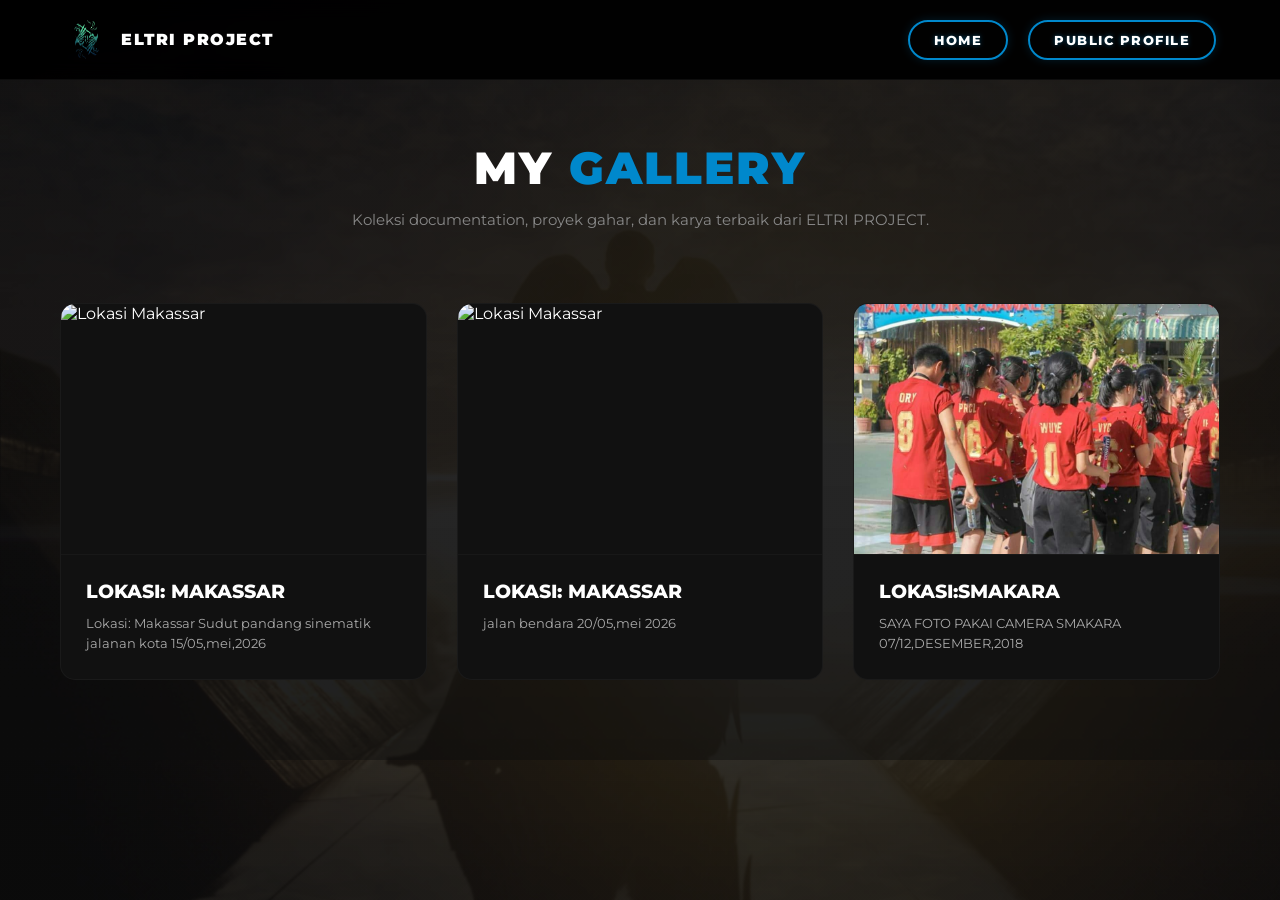
==== gallery.html @ 6af0c1b5 "Update gallery.html" ====
<!DOCTYPE html>
<html lang="id">
<head>
    <meta charset="UTF-8">
    <meta name="viewport" content="width=device-width, initial-scale=1.0">
    <title>Gallery - ELTRI PROJECT</title>
    <link rel="icon" type="image/png" href="assests/images/logo.png">
    <link href="https://fonts.googleapis.com/css2?family=Montserrat:wght@400;600;800;900&display=swap" rel="stylesheet">
    <link rel="stylesheet" href="https://cdnjs.cloudflare.com/ajax/libs/font-awesome/6.0.0/css/all.min.css">
    <link rel="stylesheet" href="assests/style.css">
    <link rel="stylesheet" href="assests/gallery.css">
</head>
<body>

    <div id="root"></div>

    <script src="assests/js/gallery.js"></script>

    <script>
        // 1. ANTI KLIK KANAN: Mengunci menu klik kanan browser
        document.addEventListener('contextmenu', function(e) {
            e.preventDefault();
            alert('Sistem keamanan Anti-Error! Dilarang mencuri kodingan ELTRI PROJECT!');
        });

        // 2. ANTI BLOCK TEKS: Orang gak bisa seret/blokir teks sembarangan
        document.addEventListener('selectstart', function(e) {
            e.preventDefault();
        });

        // 3. ANTI INSPECT ELEMENT: Mengunci F12, Ctrl+Shift+I, Ctrl+Shift+C, dan Ctrl+U
        document.addEventListener('keydown', function(e) {
            if (e.key === "F12" || 
                (e.ctrlKey && e.shiftKey && e.key === "I") || 
                (e.ctrlKey && e.shiftKey && e.key === "C") || 
                (e.ctrlKey && e.key === "U")) {
                e.preventDefault();
                alert('Fitur Inspect Element Dikunci, Bang! 🦾🛡️');
            }
        });
    </script>

</body>
</html>
---- assests/style.css ----
* {
    margin: 0;
    padding: 0;
    box-sizing: border-box;
    -webkit-tap-highlight-color: transparent; /* FIX KOTAK BIRU ANDROID */
}

:root {
  color-scheme: light; /* Mengunci agar browser tidak otomatis jadi dark mode */
}

body {
    background-color: #ffffff !important; /* Paksa background jadi putih bersih */
    color: #000000 !important; /* Paksa teks tetap hitam */
}
/* --- KONFIGURASI NAVBAR FINAL --- */
/* --- NAVBAR LAPTOP --- */
.container-navbar {
    background: rgba(0, 0, 0, 0.9);
    padding: 10px 5%;
    display: flex;
    justify-content: space-between;
    align-items: center;
    position: fixed;
    width: 100%; top: 0; left: 0;
    z-index: 10000;
    height: 75px;
}

.menu-home {
    display: none;
}

.menu-PUBLIC-PROFILE-ELTRI {
    display: none;
}


.menu-toggle {
    display: none; 
    flex-direction: column;
    gap: 5px;
    cursor: pointer;
    z-index: 10001; 
    transition: 0.3s;
}

.menu-toggle span {
    display: block;
    width: 30px;
    height: 3px;
    background: white;
    border-radius: 5px;
    transition: 0.4s cubic-bezier(0.68, -0.6, 0.32, 1.6); /* Efek muter pro */
}


.menu-toggle.is-active span:nth-child(1) {
    transform: translateY(8px) rotate(45deg);
}

.menu-toggle.is-active span:nth-child(2) {
    opacity: 0; 
}

.menu-toggle.is-active span:nth-child(3) {
    transform: translateY(-8px) rotate(-45deg);
}


@media screen and (max-width: 768px) {
    .menu-toggle { display: flex; }
}

.logo-link { display: flex; align-items: center; gap: 15px; text-decoration: none; color: white; }
.logo { width: 45px !important; height: 45px !important; }
.brand-text { font-weight: bold; text-transform: uppercase; }


@media screen and (min-width: 769px) {
    .nav-home { display: none !important; } 
    
    .ul-navbar {
        display: flex;
        list-style: none;
        gap: 30px;
    }

    .menu-item-btn {
        text-decoration: none;
        color: white !important;
        font-weight: 700;
        background: none !important;
        border: none !important;
    }
    
    .menu-item-btn i { display: none; } /* Sembunyi ikon di laptop */
    .menu-toggle { display: none; }
}

/* --- TAMPILAN HP (Android Sidebar) --- */
@media screen and (max-width: 768px) {
    .container-navbar {
        padding: 10px 20px;
        height: 70px;
    }

    .menu-toggle {
        display: flex;
        flex-direction: column;
        gap: 5px;
        z-index: 10001;
    }

    /*KATOLIK //////////*/
    .menu-toggle.is-active span:nth-child(1) { transform: translateY(8px) rotate(45deg); }
    .menu-toggle.is-active span:nth-child(2) { opacity: 0; }
    .menu-toggle.is-active span:nth-child(3) { transform: translateY(-8px) rotate(-45deg); }

    /*KATOLIK //////////*/

    .ul-navbar {
        position: fixed;
        top: 0; right: -100%;
        width: 300px; height: 100vh;
        background: #0f0f0f;
        display: flex;
        flex-direction: column;
        justify-content: flex-start; 
        padding-top: 100px; 
        align-items: center;
        gap: 15px;
        transition: 0.5s ease;
        border-top-left-radius: 40px;
        border-bottom-left-radius: 40px;
        list-style: none;
    }

    .ul-navbar.active { right: 0; }

    .menu-item-btn {
        display: flex;
        align-items: center;
        gap: 15px;
        background: rgba(255, 255, 255, 0.05);
        padding: 15px 25px;
        width: 260px;
        border-radius: 50px;
        color: white !important;
        text-decoration: none;
        font-size: 14px;
    }

    .active-btn { background: #0061f2 !important; }
}

/* --- HERO SECTION --- */
.hero {
    height: 100vh;
    background: linear-gradient(rgba(0,0,0,0.4), rgba(0,0,0,0.4)), url("MALAIKAT.jpg");
    background-size: cover; background-position: center;
    display: flex; justify-content: center; align-items: center;
    color: white; text-align: center;
}
.hero h1 { font-size: 50px; text-shadow: 0 4px 20px rgba(0,0,0,0.8); }

/* --- KTP CARD --- */
.ktp-card {
    width: 500px; margin: 50px auto; border-radius: 15px;
    position: relative; overflow: hidden; background: url('ktpp.png') center/cover;
    color: white; box-shadow: 0 10px 30px rgba(0,0,0,0.5);
}
.ktp-card::before { content: ""; position: absolute; inset: 0; background: rgba(0,0,0,0.5); z-index: 1; }
.content { position: relative; z-index: 2; padding: 20px; }

/* Biar menu PUBLIC PROFILE tetap rapi di kanan laptop */
@media screen and (min-width: 769px) {
    .ul-navbar {
        display: flex;
        gap: 20px;
    }
    
    /* Hilangkan background tombol & ikon di laptop biar cuma teks elegan */
    .menu-item-btn {
        background: none !important;
        border: none !important;
        padding: 0 !important;
    }
    .menu-item-btn i { display: none; }
}

/* --- SETTING HP (SIDEBAR) --- */
@media screen and (max-width: 768px) {
    /* Munculkan kembali menu HOME khusus di HP */
    .menu-home {
        display: block; 
    }
    
    /* Style tombol biru seperti screenshot Abang */
    .menu-item-btn {
        display: flex;
        align-items: center;
        gap: 15px;
        background: rgba(255, 255, 255, 0.05);
        padding: 15px 25px;
        width: 250px;
        border-radius: 50px;
    }
}
/* --- ANIMASI TOMBOL MENU --- */
.menu-toggle span {
    transition: 0.4s;
    border-radius: 10px;
}

/*/////////////////////////////////////////////////////////////////*/

.profile-section {
    background-color: #ffffff; /* Warna gelap sesuai gambar */
    padding: 60px 10%;
    color: #1d1c1c;
}

.container-flex {
    display: flex;
    align-items: center;
    gap: 50px;
    flex-wrap: wrap; /* Biar gak rusak di layar kecil */
}

/* Mengatur area gambar agar tidak berantakan */
.image-wrapper {
    position: relative; /* Kunci posisi */
    display: inline-block;
}

.img-main {
    width: 100%;
    max-width: 400px;
    border-radius: 15px;
    display: block;
}

.floating-logo {
    position: absolute;
    bottom: -15px; /* Biar agak keluar dikit dari frame foto */
    right: -15px;  /* Biar estetik kayak watermark pro */
    width: 100px;  /* Ukuran pas buat di HP */
    z-index: 10;
    
    /* Tambahin glow dikit biar logo hijaunya nyala */
    filter: drop-shadow(0 0 10px rgba(0, 255, 200, 0.5));
}

.floating-logo img {
    width: 100%;
    background: transparent !important; /* Jaminan gak ada kotak putih */
}
/* Mengatur logo/gambar transparan agar tidak lari ke bawah */
.img-small-box {
    position: absolute;
    bottom: -30px;
    right: -20px;
    width: 150px;
    z-index: 5;
}

.img-logo {
    width: 100%;
}

/* Mengatur Teks */
.text-wrapper {
    flex: 1;
    min-width: 300px;
}

.label-eltri {
    color: #ffaa00;
    font-weight: bold;
    letter-spacing: 2px;
}

.name-title {
    font-size: 35px;
    margin: 10px 0;
    font-family: 'Montserrat', sans-serif;
}

/* Gaya untuk "Tuhan Yang Maha Esa" (Seni, anggun & khidmat) */
.visi-text {
    font-family: 'Playfair Display', Georgia, serif;
    font-size: 24px;
    font-style: italic; /* Membuat teks miring elegan */
    font-weight: 700;
    color: #d4af37; /* Sentuhan warna emas mewah agar bernilai sakral */
    text-shadow: 1px 1px 2px rgba(0, 0, 0, 0.1);
    margin-top: 5px;
}



/*/////////////////////////////////////////////////////////////////*/

/* ==========================================================================
   1. HERO ABOUT SECTION (BACKGROUND GRADASI MALAIKAT)
   ========================================================================== */
.hero-about {
    background: linear-gradient(rgba(12, 12, 12, 0.85), rgba(12, 12, 12, 0.92)), 
                url('images/MALAIKAT.jpg') no-repeat center center fixed;
    background-size: cover;
    min-height: 100vh;
    display: flex;
    justify-content: center;
    align-items: center;
    width: 100%;
    padding: 100px 0 40px 0; /* Jarak aman dari navbar */
}

/* ==========================================================================
   2. PUBLIC PROFILE CV SYSTEM (DEFAULT VIEW / DESKTOP / LAPTOP)
   ========================================================================== */
.public-profile {
    width: 100%;
    display: flex;
    justify-content: center;
    align-items: center;
}

.profile-container {
    background: #ffffff !important;
    display: flex;
    flex-direction: row; /* Laptop bersanding kiri-kanan */
    width: 60%;
    max-width: 1000px;
    margin: 50px auto !important;
    border-radius: 15px;
    overflow: hidden;
    box-shadow: 0 15px 35px rgba(0,0,0,0.3);
}

/* Kolom Kiri Laptop (Abu-abu) */
.side-bar {
    background: #d1d1d1 !important;
    width: 35%;
    padding: 40px 25px;
}

.photo-frame img {
    width: 100%;
    max-width: 100%;
    border-radius: 5px;
    box-shadow: 0 5px 15px rgba(0,0,0,0.1);
}

.side-content {
    font-family: 'Montserrat', sans-serif;
    color: #333333;
}

.side-content h3 {
    font-size: 20px;
    font-weight: 800;
    color: #0088cc;
    letter-spacing: 1.5px;
    border-bottom: 2px solid #0088cc;
    padding-bottom: 5px;
    margin-top: 25px;
    margin-bottom: 12px;
    text-transform: uppercase;
}

.side-content p {
    font-size: 16px;
    font-weight: 500;
    color: #2c3e50;
    line-height: 1.8;
    margin-bottom: 15px;
    letter-spacing: 0.3px;
}

/* Kolom Kanan Laptop (Putih) */
.main-content {
    width: 65%;
    padding: 50px;
    color: #333333;
    background: #ffffff !important;
}

.profile-name {
    font-size: 32px;
    font-weight: 700;
    letter-spacing: 2px;
    margin: 0;
    color: #ff8800;
    text-transform: uppercase;
}

.line-gold {
    border: none;
    height: 2px;
    background: #ff8800;
    margin: 15px 0 30px;
}

.info-section h2 {
    font-size: 16px;
    border-bottom: 1px solid #ccc;
    padding-bottom: 5px;
    margin-bottom: 15px;
    color: #ff8800;
    text-transform: uppercase;
}

/* Item baris pendidikan laptop (sejajar kiri-kanan) */
.item {
    display: flex;
    justify-content: space-between;
    align-items: center;
    font-size: 14px;
    margin-bottom: 20px;
}

.achievement-list {
    padding-left: 20px;
    font-size: 14px;
}

.achievement-list li {
    margin-bottom: 10px;
}

/* ==========================================================================
   3. SETTINGAN RESPONSIVE TOTAL UNTUK LAYAR HP (MAX-WIDTH: 768px)
   ========================================================================== */
@media screen and (max-width: 768px) {
    .hero-about {
        background-attachment: scroll !important; /* Biar enteng di browser HP */
        padding: 80px 10px 40px 10px !important;
    }

    .profile-container {
        flex-direction: column !important; /* Paksa tumpuk vertikal ke bawah di HP */
        width: 95% !important;
        max-width: 100vw;
        margin: 10px auto !important;
        border-radius: 15px;
    }

    .side-bar {
        width: 100% !important;
        padding: 30px 20px !important;
        text-align: center;
    }

    .photo-frame img {
        max-width: 200px !important; /* Supaya siluet tidak menutupi layar HP */
        margin: 0 auto;
    }

    .main-content {
        width: 100% !important;
        padding: 30px 20px !important;
        box-sizing: border-box;
    }

    .profile-name {
        font-size: 26px !important;
        text-align: center;
    }

    .info-section h2 {
        text-align: center;
    }

    .side-content p, .main-content p {
        font-size: 15px !important;
        line-height: 1.6;
        text-align: justify;
    }

    /* FIX MOBILITAS TEKS: Paksa info sekolah turun berurutan kebawah biar ga tabrakan */
    .item {
        display: block !important; 
        margin-bottom: 20px;
        padding-bottom: 8px;
        border-bottom: 1px dashed #eee;
    }

    .item strong {
        display: block;
        width: 100%;
        font-size: 16px !important;
        margin-bottom: 4px;
    }

    .item span {
        display: block;
        font-size: 14px !important;
        color: #666666;
        text-align: left;
    }
}

/* ==========================================================================
   4. MAIN FOOTER SYSTEM (TERKUNCI DI BAWAH, SINKRON TOTAL)
   ========================================================================== */
.main-footer {
    text-align: center;
    padding: 30px;
    background: #111111 !important; /* Ubah ke hitam gahar biar serasi dengan navbar */
    color: #ffffff !important;
    font-size: 13px;
    width: 100%;
    position: relative;
    clear: both; /* Menghapus sisa flex/float dari atas biar kodenya ga melompat */
    border-top: 1px solid rgba(255, 255, 255, 0.1);
}


/* ==========================================================================
   STYLE FOOTER SOSIAL MEDIA (FIXED ANDROID & ANTI-HIGHLIGHT)
   ========================================================================== */
.social-footer {
    background-color: #111 !important;
    padding: 10px 0 30px 0; /* Jarak atas tipis, jarak bawah aman */
    text-align: center;
    width: 100%;
    border-top: 1px solid rgba(255, 255, 255, 0.03);
}

.social-footer h3 {
    margin-top: 0;
    margin-bottom: 20px;
    font-family: 'Yellowtail', cursive; 
    color: #ff8c00;
    font-size: 28px;
    letter-spacing: 1px;
}

.social-icons {
    display: flex;
    justify-content: center;
    align-items: center;
    gap: 15px; /* Sesuai setingan layout Abang */
}

/* Base Box Tombol Sosial Media (Android Friendly) */
.social-icons a {
    display: inline-flex;
    align-items: center;
    justify-content: center;
    width: 48px;
    height: 48px;
    border-radius: 50%; /* Bentuk Bulat */
    text-decoration: none;
    transition: all 0.3s cubic-bezier(0.25, 0.8, 0.25, 1);
    border: 1px solid rgba(255, 255, 255, 0.08);
    
    /* Kunci utama: Menghilangkan kotak biru jelek saat di-tap di HP Android */
    -webkit-tap-highlight-color: transparent;
}

/* WARNA IKON GLOBAL (Dipaksa Putih & Ukuran Pas) */
.social-icons a i {
    color: #ffffff !important; 
    font-size: 24px !important; /* Ukuran pas dan kelihatan gahar */
    transition: all 0.3s ease;
}

/* --- TOMBOL INSTAGRAM (Warna Box & Efek Hover) --- */
.social-icons a.instagram { 
    background-color: #e4405f !important; /* Warna Background Box Asli Instagram */
}
.social-icons a.instagram:hover {
    background: linear-gradient(45deg, #f09433, #e6683c, #dc2743, #cc2366, #bc1888) !important; /* Gradasi premium pas di-hover */
    box-shadow: 0 0 20px rgba(228, 64, 95, 0.6);
    transform: translateY(-4px) scale(1.05);
}

/* --- TOMBOL X LOGO (Warna Box & Efek Hover) --- */
.social-icons a.x-logo {
    background-color: #000000 !important; /* Box dasar hitam pekat khas X */
    border: 1px solid rgba(255, 255, 255, 0.2);
}
.social-icons a.x-logo:hover {
    background-color: #ffffff !important; /* Box berubah putih solid */
    box-shadow: 0 0 20px rgba(255, 255, 255, 0.6);
    border-color: #ffffff !important;
    transform: translateY(-4px) scale(1.05);
}
/* Pas di-hover, ikon dalam X berubah hitam supaya kontras di atas box putih */
.social-icons a.x-logo:hover i {
    color: #000000 !important;
}

/* Styling Khusus untuk Ikon SVG X */
.social-icons a.x-logo .svg-x {
    width: 22px; /* Ukuran pas disamakan dengan Instagram */
    height: 22px;
    fill: #ffffff; /* Memaksa warna SVG jadi putih murni */
    transition: all 0.3s ease;
}

/* Pas di-hover, warna logo dalam SVG berubah jadi hitam pekat */
.social-icons a.x-logo:hover .svg-x {
    fill: #000000;
}

.icon {
    width: 40px;
    height: 40px;
    border-radius: 50%; /* Membuat ikon bulat sempurna */
    display: flex;
    align-items: center;
    justify-content: center;
    color: white;
    text-decoration: none;
    font-size: 20px;
    transition: 0.3s;
}

/* Warna Background Box-nya */
.instagram { 
    background-color: #e4405f; 
}

/* WARNA IKONNYA (Harus dipaksa putih) */
.instagram i {
    color: white !important; 
    font-size: 24px; /* Biar ukurannya pas dan kelihatan */
}

/* Tambahan biar pas diklik di Android gak muncul kotak biru */
.social-icons a {
    text-decoration: none;
    -webkit-tap-highlight-color: transparent;
}



/* --- CUSTOM TOMBOL NAVBAR GAHAR --- */
.btn-gahar {
    font-family: 'Montserrat', sans-serif !important;
    font-weight: 800 !important;
    font-size: 13px !important;
    letter-spacing: 1.5px; /* Jarak huruf biar kayak brand mahal */
    color: #ffffff !important;
    padding: 8px 20px !important;
    border: 2px solid #0088cc; /* Frame biru gahar */
    border-radius: 50px; /* Bentuk kapsul biar modern */
    background: transparent;
    transition: all 0.3s ease;
    text-shadow: 0 0 5px rgba(0, 136, 204, 0.5);
}

/* Pas kursor nempel (Hover) */
.btn-gahar:hover {
    background: #0088cc; /* Full biru */
    color: #2881f5 !important;
    box-shadow: 0 0 20px rgba(0, 136, 204, 0.8); /* Efek glow nendang */
    transform: translateY(-2px); /* Tombol kayak naik sedikit */
}

.info-section h2 {
    color: #ff8800;
}

.profile-name {
    color: #ff8800;
}

.line-gold {
    border-color: #ff8800;
}
---- assests/gallery.css ----
/* ==========================================================================
   1. RESET GLOBAL & BASE STYLE 
   ========================================================================== */
* {
    margin: 0;
    padding: 0;
    box-sizing: border-box;
}

body {
    /* FIX MASTER: Menggabungkan gradasi gelap transparan dengan background MALAIKAT.jpg */
    background: linear-gradient(rgba(12, 12, 12, 0.85), rgba(12, 12, 12, 0.92)), 
                url('images/MALAIKAT.jpg') no-repeat center center fixed !important;
    background-size: cover !important; 
    color: #ffffff !important; /* Memaksa semua teks default jadi putih murni */
    font-family: 'Montserrat', sans-serif;
    overflow-x: hidden;
    width: 100%;
}

/* ==========================================================================
   2. NAVBAR STRUCTURE (DESKTOP & MOBILE INTEGRATED)
   ========================================================================== */
.container-navbar {
    background: rgba(0, 0, 0, 0.95);
    backdrop-filter: blur(10px);
    display: flex;
    justify-content: space-between;
    align-items: center;
    padding: 0 5%;
    height: 80px;
    position: fixed;
    top: 0; left: 0; width: 100%;
    z-index: 100000;
    border-bottom: 1px solid rgba(255, 255, 255, 0.05);
}

.nav-left {
    display: flex;
    align-items: center;
    z-index: 100002;
}

.logo-link {
    display: flex;
    align-items: center;
    gap: 12px;
    text-decoration: none;
}

.logo {
    width: 45px !important;
    height: 45px !important;
}

.brand-text {
    color: white;
    font-weight: 900;
    text-transform: uppercase;
    letter-spacing: 1.5px;
}

.nav-right {
    display: flex;
    align-items: center;
}

/* ==========================================================================
   3. TOMBOL GAHAR KAPSUL BIRU (BERLAKU LAPTOP & HP)
   ========================================================================== */
.ul-navbar .btn-gahar, .menu-item-btn.btn-gahar {
    font-family: 'Montserrat', sans-serif !important;
    font-weight: 800 !important;
    font-size: 13px !important;
    letter-spacing: 1.5px !important;
    color: #ffffff !important;
    padding: 10px 24px !important;
    border: 2px solid #0088cc !important;
    border-radius: 50px !important;
    background: transparent !important;
    text-decoration: none !important;
    display: inline-flex !important;
    align-items: center !important;
    gap: 12px !important;
    transition: all 0.3s ease !important;
    text-shadow: 0 0 5px rgba(0, 136, 204, 0.5) !important;
    box-shadow: 0 0 10px rgba(0, 136, 204, 0.2) !important;
}

.ul-navbar .btn-gahar i, .menu-item-btn.btn-gahar i {
    color: #ffffff !important;
}

.ul-navbar .btn-gahar:hover, .menu-item-btn.btn-gahar:hover,
.ul-navbar .btn-gahar:active, .menu-item-btn.btn-gahar:active {
    background: #0088cc !important;
    color: #ffffff !important;
    box-shadow: 0 0 25px rgba(0, 136, 204, 0.9) !important;
    transform: scale(1.03) translateY(-2px) !important;
}

/* ==========================================================================
   4. LAPTOP & DESKTOP VIEW BREAKPOINT (MIN-WIDTH: 769px)
   ========================================================================== */
@media screen and (min-width: 769px) {
    .mobile-only, .menu-toggle {
        display: none !important;
    }

    .ul-navbar {
        display: flex !important;
        list-style: none;
        gap: 20px;
        margin: 0;
        padding: 0;
    }
}

/* ==========================================================================
   5. ANDROID & MOBILE VIEW BREAKPOINT (MAX-WIDTH: 768px)
   ========================================================================== */
@media screen and (max-width: 768px) {
    .menu-toggle {
        display: flex;
        flex-direction: column;
        gap: 5px;
        cursor: pointer;
        z-index: 100002;
    }

    .menu-toggle span {
        width: 30px;
        height: 3px;
        background: white;
        border-radius: 5px;
        transition: 0.4s;
    }

    /* Animasi Hamburger ke bentuk X */
    .menu-toggle.is-active span:nth-child(1) { transform: translateY(8px) rotate(45deg); }
    .menu-toggle.is-active span:nth-child(2) { opacity: 0; }
    .menu-toggle.is-active span:nth-child(3) { transform: translateY(-8px) rotate(-45deg); }

    /* Tirai Sidebar HP */
    .ul-navbar {
        position: fixed;
        top: 0; right: -100%;
        width: 280px; height: 100vh;
        background: #0f0f0f;
        display: flex; flex-direction: column;
        padding-top: 100px; align-items: center; gap: 20px;
        transition: 0.4s ease;
        border-top-left-radius: 30px;
        list-style: none;
        z-index: 100001;
        box-shadow: -10px 0 30px rgba(0,0,0,0.5);
    }

    .ul-navbar.active { right: 0; }
    .ul-navbar li { width: 100%; display: flex; justify-content: center; }

    .ul-navbar .btn-gahar {
        width: 230px !important;
        justify-content: flex-start !important;
        padding: 12px 20px !important;
    }

    /* Penanda Halaman Gallery Aktif di HP */
    .ul-navbar .active-btn {
        background: #0061f2 !important;
        border-color: #0061f2 !important;
        box-shadow: 0 4px 15px rgba(0, 97, 242, 0.4) !important;
        text-shadow: none !important;
    }
}

/* ==========================================================================
   6. GALLERY CONTENT GRID STYLE
   ========================================================================== */
.gallery-container {
    max-width: 1200px;
    margin: 140px auto 80px auto;
    padding: 0 20px;
    opacity: 0;
    animation: fadeInGallery 0.8s ease forwards;
}

@keyframes fadeInGallery { to { opacity: 1; } }

.gallery-header { text-align: center; margin-bottom: 70px; }
.gallery-header h1 { font-size: 45px; font-weight: 900; letter-spacing: 2px; margin-bottom: 12px; }
.gallery-header h1 span { color: #0088cc; }
.gallery-header p { color: #888; font-size: 15px; max-width: 650px; margin: 0 auto; line-height: 1.7; }

.gallery-grid {
    display: grid;
    grid-template-columns: repeat(auto-fit, minmax(300px, 1fr));
    gap: 30px;
}

.gallery-card {
    background: #111;
    border-radius: 15px;
    overflow: hidden;
    border: 1px solid rgba(255, 255, 255, 0.04);
    transition: transform 0.4s cubic-bezier(0.165, 0.84, 0.44, 1), border-color 0.4s, box-shadow 0.4s;
    position: relative;
}

.card-img-wrapper { width: 100%; height: 250px; overflow: hidden; position: relative; }
.card-img-wrapper img { width: 100%; height: 100%; object-fit: cover; cursor: zoom-in; transition: transform 0.7s ease; }
.card-info { padding: 25px; border-top: 1px solid rgba(255, 255, 255, 0.03); }
.card-info h3 { font-size: 19px; font-weight: 800; margin-bottom: 10px; color: #fff; }
.card-info p { font-size: 13px; color: #aaa; line-height: 1.6; }

.gallery-card:hover {
    transform: translateY(-10px);
    border-color: rgba(0, 136, 204, 0.5);
    box-shadow: 0 15px 40px rgba(0, 136, 204, 0.2);
}
.gallery-card:hover .card-img-wrapper img { transform: scale(1.1); }

@media screen and (max-width: 768px) {
    .gallery-header h1 { font-size: 32px; }
    .gallery-grid { gap: 20px; }
}

/* ==========================================================================
   7. LIGHTBOX MODAL FULL SCREEN STYLE
   ========================================================================== */
.modal-lightbox {
    display: none; 
    position: fixed; 
    z-index: 200000;
    left: 0; top: 0; width: 100%; height: 100%;
    background-color: rgba(0, 0, 0, 0.95);
    align-items: center; 
    justify-content: center; 
    cursor: zoom-out;
    opacity: 0; 
    transition: opacity 0.3s ease;
}

.modal-content {
    max-width: 90%; 
    max-height: 85vh; 
    border-radius: 8px;
    box-shadow: 0 0 30px rgba(0, 136, 204, 0.3);
    transform: scale(0.7); 
    transition: transform 0.3s ease; 
    object-fit: contain;
}

.close-btn { 
    position: absolute; 
    top: 30px; right: 40px; 
    color: #fff; 
    font-size: 40px; 
    font-weight: bold; 
    cursor: pointer; 
    transition: 0.3s; 
}

.close-btn:hover { color: #0088cc; }
.modal-lightbox.show { display: flex; opacity: 1; }
.modal-lightbox.show .modal-content { transform: scale(1); }
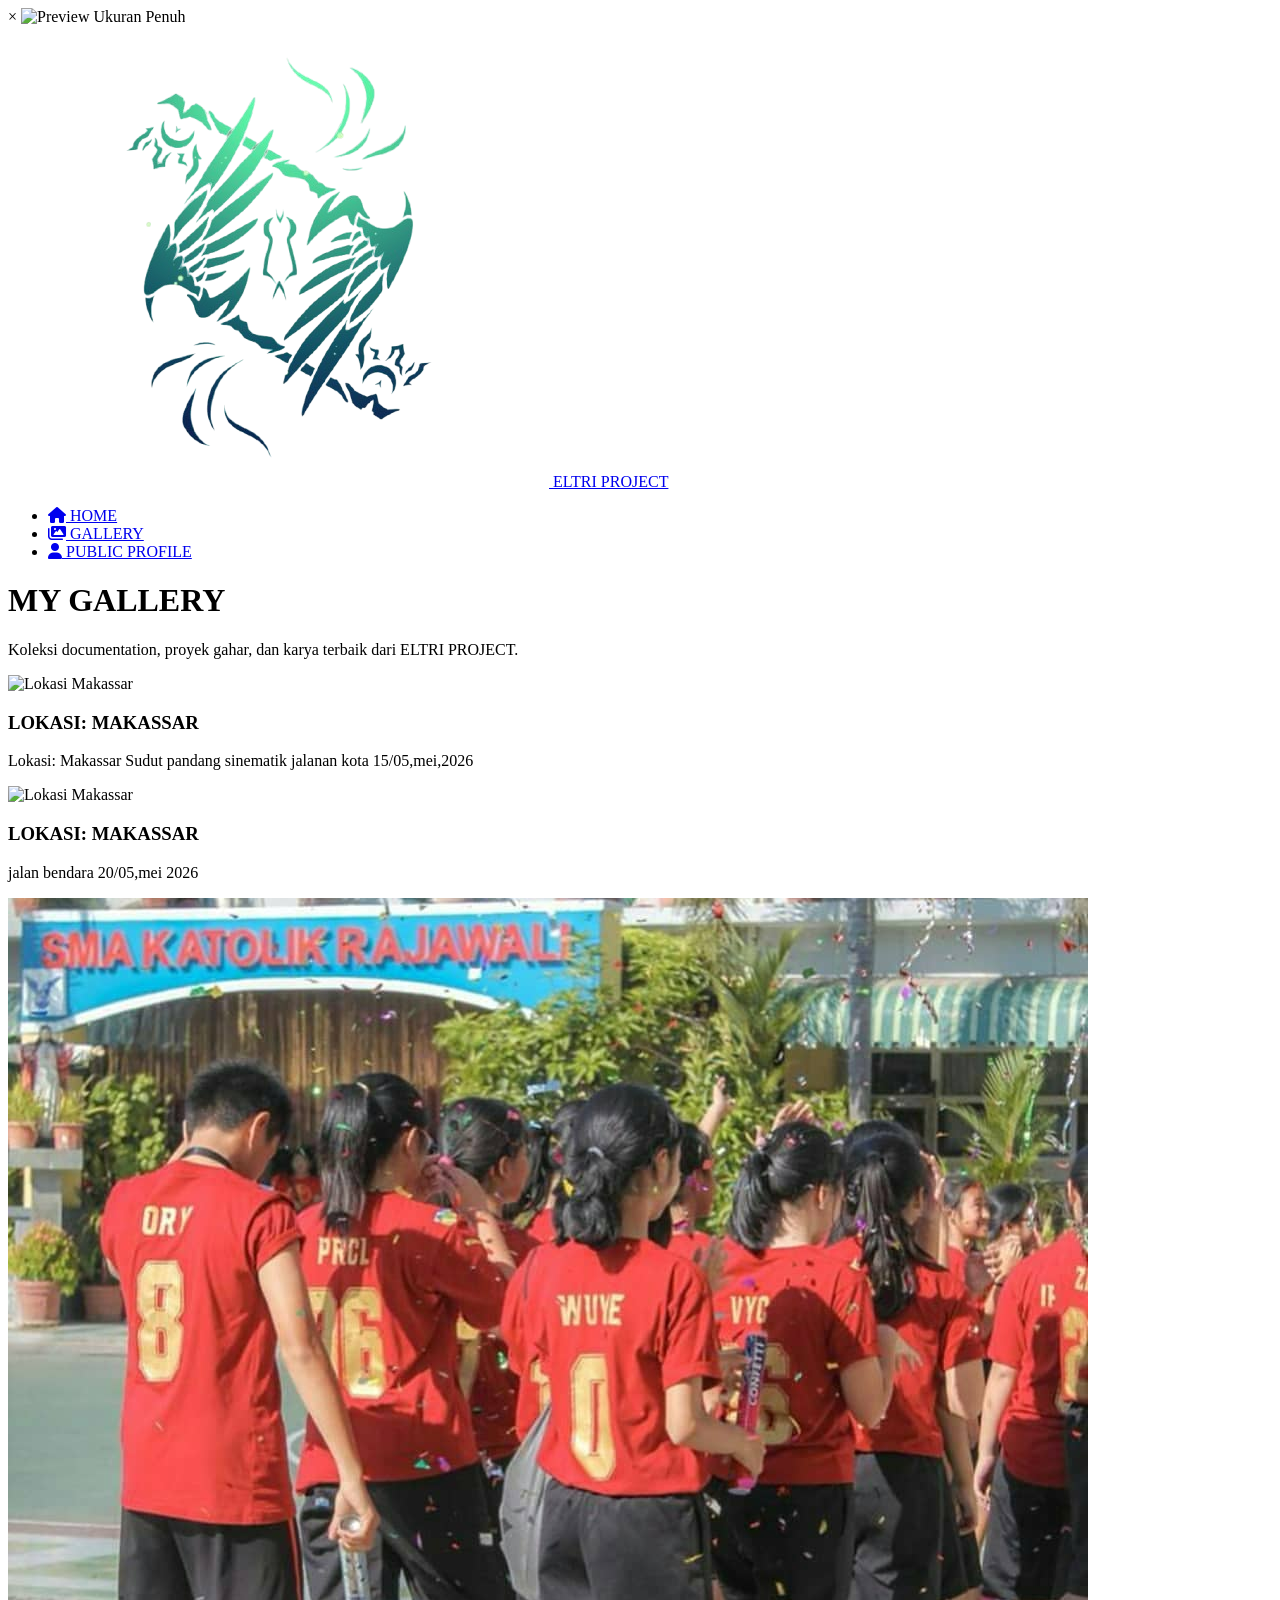
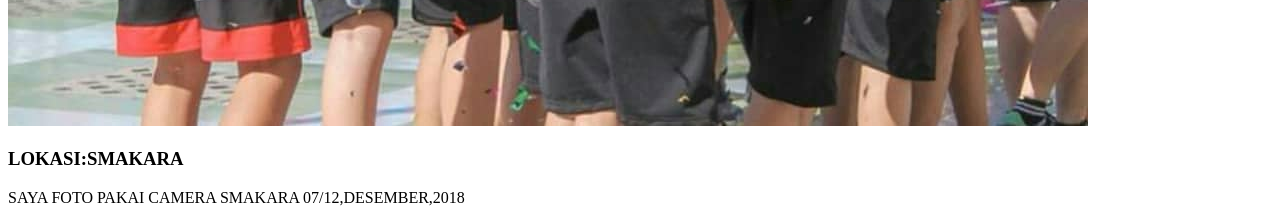
==== commit 2de15bdc: "Update gallery.html" ====
--- a/gallery.html
+++ b/gallery.html
@@ -7,8 +7,8 @@
     <link rel="icon" type="image/png" href="assests/images/logo.png">
     <link href="https://fonts.googleapis.com/css2?family=Montserrat:wght@400;600;800;900&display=swap" rel="stylesheet">
     <link rel="stylesheet" href="https://cdnjs.cloudflare.com/ajax/libs/font-awesome/6.0.0/css/all.min.css">
-    <link rel="stylesheet" href="assests/style.css">
-    <link rel="stylesheet" href="assests/gallery.css">
+    <link rel="stylesheet" href="assests/css/style.css">
+    <link rel="stylesheet" href="assests/css/Gallery.css">
 </head>
 <body>
 
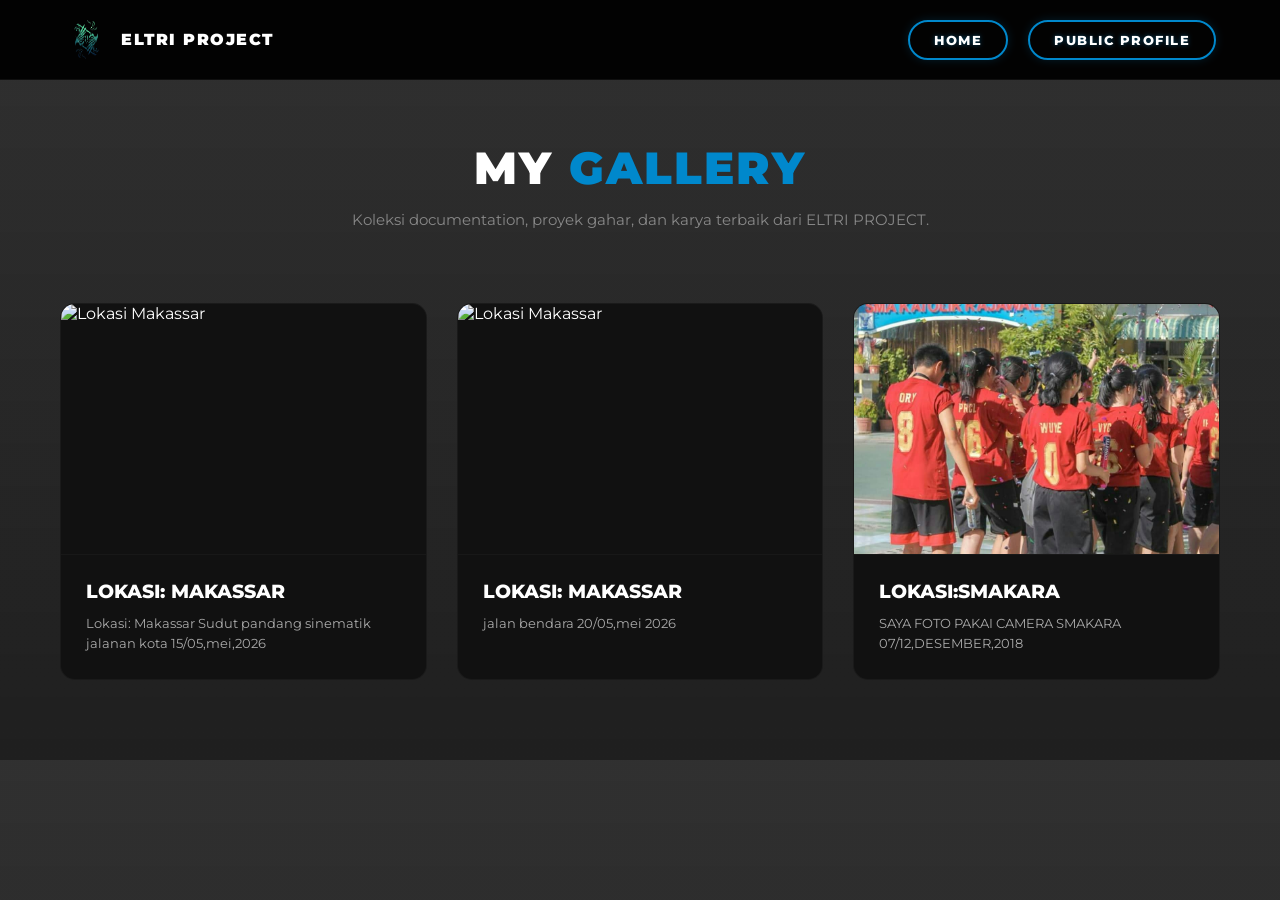
==== commit 6de9d4ee: "first commnit" ====
--- a/gallery.html
+++ b/gallery.html
@@ -1,44 +1,44 @@
-<!DOCTYPE html>
-<html lang="id">
-<head>
-    <meta charset="UTF-8">
-    <meta name="viewport" content="width=device-width, initial-scale=1.0">
-    <title>Gallery - ELTRI PROJECT</title>
-    <link rel="icon" type="image/png" href="assests/images/logo.png">
-    <link href="https://fonts.googleapis.com/css2?family=Montserrat:wght@400;600;800;900&display=swap" rel="stylesheet">
-    <link rel="stylesheet" href="https://cdnjs.cloudflare.com/ajax/libs/font-awesome/6.0.0/css/all.min.css">
-    <link rel="stylesheet" href="assests/css/style.css">
-    <link rel="stylesheet" href="assests/css/Gallery.css">
-</head>
-<body>
-
-    <div id="root"></div>
-
-    <script src="assests/js/gallery.js"></script>
-
-    <script>
-        // 1. ANTI KLIK KANAN: Mengunci menu klik kanan browser
-        document.addEventListener('contextmenu', function(e) {
-            e.preventDefault();
-            alert('Sistem keamanan Anti-Error! Dilarang mencuri kodingan ELTRI PROJECT!');
-        });
-
-        // 2. ANTI BLOCK TEKS: Orang gak bisa seret/blokir teks sembarangan
-        document.addEventListener('selectstart', function(e) {
-            e.preventDefault();
-        });
-
-        // 3. ANTI INSPECT ELEMENT: Mengunci F12, Ctrl+Shift+I, Ctrl+Shift+C, dan Ctrl+U
-        document.addEventListener('keydown', function(e) {
-            if (e.key === "F12" || 
-                (e.ctrlKey && e.shiftKey && e.key === "I") || 
-                (e.ctrlKey && e.shiftKey && e.key === "C") || 
-                (e.ctrlKey && e.key === "U")) {
-                e.preventDefault();
-                alert('Fitur Inspect Element Dikunci, Bang! 🦾🛡️');
-            }
-        });
-    </script>
-
-</body>
-</html>
+<!DOCTYPE html>
+<html lang="id">
+<head>
+    <meta charset="UTF-8">
+    <meta name="viewport" content="width=device-width, initial-scale=1.0">
+    <title>Gallery - ELTRI PROJECT</title>
+    <link rel="icon" type="image/png" href="assests/images/logo.png">
+    <link href="https://fonts.googleapis.com/css2?family=Montserrat:wght@400;600;800;900&display=swap" rel="stylesheet">
+    <link rel="stylesheet" href="https://cdnjs.cloudflare.com/ajax/libs/font-awesome/6.0.0/css/all.min.css">
+    <link rel="stylesheet" href="css/style.css">
+    <link rel="stylesheet" href="css/Gallery.css">
+</head>
+<body>
+
+    <div id="root"></div>
+
+    <script src="js/Gallery.js"></script>
+
+    <script>
+        // 1. ANTI KLIK KANAN: Mengunci menu klik kanan browser
+        document.addEventListener('contextmenu', function(e) {
+            e.preventDefault();
+            alert('Sistem keamanan Anti-Error! Dilarang mencuri kodingan ELTRI PROJECT!');
+        });
+
+        // 2. ANTI BLOCK TEKS: Orang gak bisa seret/blokir teks sembarangan
+        document.addEventListener('selectstart', function(e) {
+            e.preventDefault();
+        });
+
+        // 3. ANTI INSPECT ELEMENT: Mengunci F12, Ctrl+Shift+I, Ctrl+Shift+C, dan Ctrl+U
+        document.addEventListener('keydown', function(e) {
+            if (e.key === "F12" || 
+                (e.ctrlKey && e.shiftKey && e.key === "I") || 
+                (e.ctrlKey && e.shiftKey && e.key === "C") || 
+                (e.ctrlKey && e.key === "U")) {
+                e.preventDefault();
+                alert('Fitur Inspect Element Dikunci, Bang! 🦾🛡️');
+            }
+        });
+    </script>
+
+</body>
+</html>
--- a/css/style.css
+++ b/css/style.css
@@ -0,0 +1,618 @@
+/* ==========================================================================
+   1. GLOBAL RESET
+   ========================================================================== */
+* {
+    margin: 0;
+    padding: 0;
+    box-sizing: border-box;
+    -webkit-tap-highlight-color: transparent;
+}
+
+/* ==========================================================================
+   2. BODY BACKGROUND FIXED JALUR SAKTI
+   ========================================================================== */
+body {
+    background: #111111 url('../images/malaikat.jpg') no-repeat center center fixed !important;
+    background-size: cover !important;
+    color: #ffffff !important;
+    font-family: 'Montserrat', sans-serif;
+    overflow-x: hidden;
+    width: 100%;
+}
+
+.hero-content h1 {
+    font-size: 45px;
+    font-weight: 900;
+    letter-spacing: 3px;
+    color: #ffffff !important;
+    text-transform: uppercase;
+    text-shadow: 0px 4px 30px rgba(0, 0, 0, 0.9), 0px 0px 10px rgba(0, 0, 0, 0.5);
+}
+
+/* --- KONFIGURASI NAVBAR FINAL --- */
+/* --- NAVBAR LAPTOP --- */
+.container-navbar {
+    background: rgba(0, 0, 0, 0.9);
+    padding: 10px 5%;
+    display: flex;
+    justify-content: space-between;
+    align-items: center;
+    position: fixed;
+    width: 100%; top: 0; left: 0;
+    z-index: 10000;
+    height: 75px;
+}
+
+.menu-home {
+    display: none;
+}
+
+.menu-PUBLIC-PROFILE-ELTRI {
+    display: none;
+}
+
+.menu-toggle {
+    display: none; 
+    flex-direction: column;
+    gap: 5px;
+    cursor: pointer;
+    z-index: 10001; 
+    transition: 0.3s;
+}
+
+.menu-toggle span {
+    display: block;
+    width: 30px;
+    height: 3px;
+    background: white;
+    border-radius: 5px;
+    transition: 0.4s cubic-bezier(0.68, -0.6, 0.32, 1.6);
+}
+
+.menu-toggle.is-active span:nth-child(1) {
+    transform: translateY(8px) rotate(45deg);
+}
+
+.menu-toggle.is-active span:nth-child(2) {
+    opacity: 0; 
+}
+
+.menu-toggle.is-active span:nth-child(3) {
+    transform: translateY(-8px) rotate(-45deg);
+}
+
+@media screen and (max-width: 768px) {
+    .menu-toggle { display: flex; }
+}
+
+.logo-link { display: flex; align-items: center; gap: 15px; text-decoration: none; color: white; }
+.logo { width: 45px !important; height: 45px !important; }
+.brand-text { font-weight: bold; text-transform: uppercase; }
+
+@media screen and (min-width: 769px) {
+    .nav-home { display: none !important; } 
+    
+    .ul-navbar {
+        display: flex;
+        list-style: none;
+        gap: 30px;
+    }
+
+    .menu-item-btn {
+        text-decoration: none;
+        color: white !important;
+        font-weight: 700;
+        background: none !important;
+        border: none !important;
+    }
+    
+    .menu-item-btn i { display: none; }
+    .menu-toggle { display: none; }
+}
+
+/* --- TAMPILAN HP (Android Sidebar) --- */
+@media screen and (max-width: 768px) {
+    .container-navbar {
+        padding: 10px 20px;
+        height: 70px;
+    }
+
+    .menu-toggle {
+        display: flex;
+        flex-direction: column;
+        gap: 5px;
+        z-index: 10001;
+    }
+
+    .menu-toggle.is-active span:nth-child(1) { transform: translateY(8px) rotate(45deg); }
+    .menu-toggle.is-active span:nth-child(2) { opacity: 0; }
+    .menu-toggle.is-active span:nth-child(3) { transform: translateY(-8px) rotate(-45deg); }
+
+    .ul-navbar {
+        position: fixed;
+        top: 0; right: -100%;
+        width: 300px; height: 100vh;
+        background: #0f0f0f;
+        display: flex;
+        flex-direction: column;
+        justify-content: flex-start; 
+        padding-top: 100px; 
+        align-items: center;
+        gap: 15px;
+        transition: 0.5s ease;
+        border-top-left-radius: 40px;
+        border-bottom-left-radius: 40px;
+        list-style: none;
+    }
+
+    .ul-navbar.active { right: 0; }
+
+    .menu-item-btn {
+        display: flex;
+        align-items: center;
+        gap: 15px;
+        background: rgba(255, 255, 255, 0.05);
+        padding: 15px 25px;
+        width: 260px;
+        border-radius: 50px;
+        color: white !important;
+        text-decoration: none;
+        font-size: 14px;
+    }
+
+    .active-btn { background: #0061f2 !important; }
+}
+
+/* --- HERO SECTION FIXED --- */
+.hero {
+    height: 100vh;
+    background: linear-gradient(rgba(0,0,0,0.4), rgba(0,0,0,0.4)), url("../images/malaikat.jpg") no-repeat center center;
+    background-size: cover; 
+    background-position: center;
+    display: flex; 
+    justify-content: center; 
+    align-items: center;
+    color: white; 
+    text-align: center;
+}
+.hero h1 { font-size: 50px; text-shadow: 0 4px 20px rgba(0,0,0,0.8); }
+
+/* --- KTP CARD --- */
+.ktp-card {
+    width: 500px; margin: 50px auto; border-radius: 15px;
+    position: relative; overflow: hidden; background: url('../images/ktpp.png') center/cover;
+    color: white; box-shadow: 0 10px 30px rgba(0,0,0,0.5);
+}
+.ktp-card::before { content: ""; position: absolute; inset: 0; background: rgba(0,0,0,0.5); z-index: 1; }
+.content { position: relative; z-index: 2; padding: 20px; }
+
+@media screen and (min-width: 769px) {
+    .ul-navbar {
+        display: flex;
+        gap: 20px;
+    }
+    
+    .menu-item-btn {
+        background: none !important;
+        border: none !important;
+        padding: 0 !important;
+    }
+    .menu-item-btn i { display: none; }
+}
+
+@media screen and (max-width: 768px) {
+    .menu-home {
+        display: block; 
+    }
+    
+    .menu-item-btn {
+        display: flex;
+        align-items: center;
+        gap: 15px;
+        background: rgba(255, 255, 255, 0.05);
+        padding: 15px 25px;
+        width: 250px;
+        border-radius: 50px;
+    }
+}
+.menu-toggle span {
+    transition: 0.4s;
+    border-radius: 10px;
+}
+
+.profile-section {
+    background-color: #ffffff; 
+    padding: 60px 10%;
+    color: #1d1c1c;
+}
+
+.container-flex {
+    display: flex;
+    align-items: center;
+    gap: 50px;
+    flex-wrap: wrap;
+}
+
+.image-wrapper {
+    position: relative; 
+    display: inline-block;
+}
+
+.img-main {
+    width: 100%;
+    max-width: 400px;
+    border-radius: 15px;
+    display: block;
+}
+
+.floating-logo {
+    position: absolute;
+    bottom: -15px; 
+    right: -15px;  
+    width: 100px;  
+    z-index: 10;
+    filter: drop-shadow(0 0 10px rgba(0, 255, 200, 0.5));
+}
+
+.floating-logo img {
+    width: 100%;
+    background: transparent !important;
+}
+.img-small-box {
+    position: absolute;
+    bottom: -30px;
+    right: -20px;
+    width: 150px;
+    z-index: 5;
+}
+
+.img-logo {
+    width: 100%;
+}
+
+.text-wrapper {
+    flex: 1;
+    min-width: 300px;
+}
+
+.label-eltri {
+    color: #ffaa00;
+    font-weight: bold;
+    letter-spacing: 2px;
+}
+
+.name-title {
+    font-size: 35px;
+    margin: 10px 0;
+    font-family: 'Montserrat', sans-serif;
+}
+
+.visi-text {
+    font-family: 'Playfair Display', Georgia, serif;
+    font-size: 24px;
+    font-style: italic; 
+    font-weight: 700;
+    color: #d4af37; 
+    text-shadow: 1px 1px 2px rgba(0, 0, 0, 0.1);
+    margin-top: 5px;
+}
+
+/* --- HERO ABOUT FIXED --- */
+.hero-about {
+    background: linear-gradient(rgba(12, 12, 12, 0.85), rgba(12, 12, 12, 0.92)), 
+                url('../images/malaikat.jpg') no-repeat center center fixed;
+    background-size: cover;
+    min-height: 100vh;
+    display: flex;
+    justify-content: center;
+    align-items: center;
+    width: 100%;
+    padding: 100px 0 40px 0;
+}
+
+.public-profile {
+    width: 100%;
+    display: flex;
+    justify-content: center;
+    align-items: center;
+}
+
+.profile-container {
+    background: #ffffff !important;
+    display: flex;
+    flex-direction: row; 
+    width: 60%;
+    max-width: 1000px;
+    margin: 50px auto !important;
+    border-radius: 15px;
+    overflow: hidden;
+    box-shadow: 0 15px 35px rgba(0,0,0,0.3);
+}
+
+.side-bar {
+    background: #d1d1d1 !important;
+    width: 35%;
+    padding: 40px 25px;
+}
+
+.photo-frame img {
+    width: 100%;
+    max-width: 100%;
+    border-radius: 5px;
+    box-shadow: 0 5px 15px rgba(0,0,0,0.1);
+}
+
+.side-content {
+    font-family: 'Montserrat', sans-serif;
+    color: #333333;
+}
+
+.side-content h3 {
+    font-size: 20px;
+    font-weight: 800;
+    color: #0088cc;
+    letter-spacing: 1.5px;
+    border-bottom: 2px solid #0088cc;
+    padding-bottom: 5px;
+    margin-top: 25px;
+    margin-bottom: 12px;
+    text-transform: uppercase;
+}
+
+.side-content p {
+    font-size: 16px;
+    font-weight: 500;
+    color: #2c3e50;
+    line-height: 1.8;
+    margin-bottom: 15px;
+    letter-spacing: 0.3px;
+}
+
+.main-content {
+    width: 65%;
+    padding: 50px;
+    color: #333333;
+    background: #ffffff !important;
+}
+
+.profile-name {
+    font-size: 32px;
+    font-weight: 700;
+    letter-spacing: 2px;
+    margin: 0;
+    color: #ff8800;
+    text-transform: uppercase;
+}
+
+.line-gold {
+    border: none;
+    height: 2px;
+    background: #ff8800;
+    margin: 15px 0 30px;
+}
+
+.info-section h2 {
+    font-size: 16px;
+    border-bottom: 1px solid #ccc;
+    padding-bottom: 5px;
+    margin-bottom: 15px;
+    color: #ff8800;
+    text-transform: uppercase;
+}
+
+.item {
+    display: flex;
+    justify-content: space-between;
+    align-items: center;
+    font-size: 14px;
+    margin-bottom: 20px;
+}
+
+.achievement-list {
+    padding-left: 20px;
+    font-size: 14px;
+}
+
+.achievement-list li {
+    margin-bottom: 10px;
+}
+
+@media screen and (max-width: 768px) {
+    .hero-about {
+        background-attachment: scroll !important; 
+        padding: 80px 10px 40px 10px !important;
+    }
+
+    .profile-container {
+        flex-direction: column !important; 
+        width: 95% !important;
+        max-width: 100vw;
+        margin: 10px auto !important;
+        border-radius: 15px;
+    }
+
+    .side-bar {
+        width: 100% !important;
+        padding: 30px 20px !important;
+        text-align: center;
+    }
+
+    .photo-frame img {
+        max-width: 200px !important; 
+        margin: 0 auto;
+    }
+
+    .main-content {
+        width: 100% !important;
+        padding: 30px 20px !important;
+        box-sizing: border-box;
+    }
+
+    .profile-name {
+        font-size: 26px !important;
+        text-align: center;
+    }
+
+    .info-section h2 {
+        text-align: center;
+    }
+
+    .side-content p, .main-content p {
+        font-size: 15px !important;
+        line-height: 1.6;
+        text-align: justify;
+    }
+
+    .item {
+        display: block !important; 
+        margin-bottom: 20px;
+        padding-bottom: 8px;
+        border-bottom: 1px dashed #eee;
+    }
+
+    .item strong {
+        display: block;
+        width: 100%;
+        font-size: 16px !important;
+        margin-bottom: 4px;
+    }
+
+    .item span {
+        display: block;
+        font-size: 14px !important;
+        color: #666666;
+        text-align: left;
+    }
+}
+
+.main-footer {
+    text-align: center;
+    padding: 30px;
+    background: #111111 !important; 
+    color: #ffffff !important;
+    font-size: 13px;
+    width: 100%;
+    position: relative;
+    clear: both; 
+    border-top: 1px solid rgba(255, 255, 255, 0.1);
+}
+
+.social-footer {
+    background-color: #111 !important;
+    padding: 10px 0 30px 0; 
+    text-align: center;
+    width: 100%;
+    border-top: 1px solid rgba(255, 255, 255, 0.03);
+}
+
+.social-footer h3 {
+    margin-top: 0;
+    margin-bottom: 20px;
+    font-family: 'Yellowtail', cursive; 
+    color: #ff8c00;
+    font-size: 28px;
+    letter-spacing: 1px;
+}
+
+.social-icons {
+    display: flex;
+    justify-content: center;
+    align-items: center;
+    gap: 15px; 
+}
+
+.social-icons a {
+    display: inline-flex;
+    align-items: center;
+    justify-content: center;
+    width: 48px;
+    height: 48px;
+    border-radius: 50%; 
+    text-decoration: none;
+    transition: all 0.3s cubic-bezier(0.25, 0.8, 0.25, 1);
+    border: 1px solid rgba(255, 255, 255, 0.08);
+    -webkit-tap-highlight-color: transparent;
+}
+
+.social-icons a i {
+    color: #ffffff !important; 
+    font-size: 24px !important; 
+    transition: all 0.3s ease;
+}
+
+.social-icons a.instagram { 
+    background-color: #e4405f !important; 
+}
+.social-icons a.instagram:hover {
+    background: linear-gradient(45deg, #f09433, #e6683c, #dc2743, #cc2366, #bc1888) !important; 
+    box-shadow: 0 0 20px rgba(228, 64, 95, 0.6);
+    transform: translateY(-4px) scale(1.05);
+}
+
+.social-icons a.x-logo {
+    background-color: #000000 !important; 
+    border: 1px solid rgba(255, 255, 255, 0.2);
+}
+.social-icons a.x-logo:hover {
+    background-color: #ffffff !important; 
+    box-shadow: 0 0 20px rgba(255, 255, 255, 0.6);
+    border-color: #ffffff !important;
+    transform: translateY(-4px) scale(1.05);
+}
+.social-icons a.x-logo:hover i {
+    color: #000000 !important;
+}
+
+.social-icons a.x-logo .svg-x {
+    width: 22px; 
+    height: 22px;
+    fill: #ffffff; 
+    transition: all 0.3s ease;
+}
+
+.social-icons a.x-logo:hover .svg-x {
+    fill: #000000;
+}
+
+.icon {
+    width: 40px;
+    height: 40px;
+    border-radius: 50%; 
+    display: flex;
+    align-items: center;
+    justify-content: center;
+    color: white;
+    text-decoration: none;
+    font-size: 20px;
+    transition: 0.3s;
+}
+
+.instagram { 
+    background-color: #e4405f; 
+}
+
+.instagram i {
+    color: white !important; 
+    font-size: 24px; 
+}
+
+.btn-gahar {
+    font-family: 'Montserrat', sans-serif !important;
+    font-weight: 800 !important;
+    font-size: 13px !important;
+    letter-spacing: 1.5px; 
+    color: #ffffff !important;
+    padding: 8px 20px !important;
+    border: 2px solid #0088cc; 
+    border-radius: 50px; 
+    background: transparent;
+    transition: all 0.3s ease;
+    text-shadow: 0 0 5px rgba(0, 136, 204, 0.5);
+}
+
+.btn-gahar:hover {
+    background: #0088cc; 
+    color: #2881f5 !important;
+    box-shadow: 0 0 20px rgba(0, 136, 204, 0.8); 
+    transform: translateY(-2px); 
+}
--- a/css/Gallery.css
+++ b/css/Gallery.css
@@ -0,0 +1,266 @@
+/* ==========================================================================
+   1. RESET GLOBAL & BASE STYLE 
+   ========================================================================== */
+* {
+    margin: 0;
+    padding: 0;
+    box-sizing: border-box;
+}
+
+body {
+    /* FIX MASTER: Menggabungkan gradasi gelap transparan dengan background MALAIKAT.jpg */
+    background: linear-gradient(rgba(12, 12, 12, 0.85), rgba(12, 12, 12, 0.92)), 
+                url('images/MALAIKAT.jpg') no-repeat center center fixed !important;
+    background-size: cover !important; 
+    color: #ffffff !important; /* Memaksa semua teks default jadi putih murni */
+    font-family: 'Montserrat', sans-serif;
+    overflow-x: hidden;
+    width: 100%;
+}
+
+/* ==========================================================================
+   2. NAVBAR STRUCTURE (DESKTOP & MOBILE INTEGRATED)
+   ========================================================================== */
+.container-navbar {
+    background: rgba(0, 0, 0, 0.95);
+    backdrop-filter: blur(10px);
+    display: flex;
+    justify-content: space-between;
+    align-items: center;
+    padding: 0 5%;
+    height: 80px;
+    position: fixed;
+    top: 0; left: 0; width: 100%;
+    z-index: 100000;
+    border-bottom: 1px solid rgba(255, 255, 255, 0.05);
+}
+
+.nav-left {
+    display: flex;
+    align-items: center;
+    z-index: 100002;
+}
+
+.logo-link {
+    display: flex;
+    align-items: center;
+    gap: 12px;
+    text-decoration: none;
+}
+
+.logo {
+    width: 45px !important;
+    height: 45px !important;
+}
+
+.brand-text {
+    color: white;
+    font-weight: 900;
+    text-transform: uppercase;
+    letter-spacing: 1.5px;
+}
+
+.nav-right {
+    display: flex;
+    align-items: center;
+}
+
+/* ==========================================================================
+   3. TOMBOL GAHAR KAPSUL BIRU (BERLAKU LAPTOP & HP)
+   ========================================================================== */
+.ul-navbar .btn-gahar, .menu-item-btn.btn-gahar {
+    font-family: 'Montserrat', sans-serif !important;
+    font-weight: 800 !important;
+    font-size: 13px !important;
+    letter-spacing: 1.5px !important;
+    color: #ffffff !important;
+    padding: 10px 24px !important;
+    border: 2px solid #0088cc !important;
+    border-radius: 50px !important;
+    background: transparent !important;
+    text-decoration: none !important;
+    display: inline-flex !important;
+    align-items: center !important;
+    gap: 12px !important;
+    transition: all 0.3s ease !important;
+    text-shadow: 0 0 5px rgba(0, 136, 204, 0.5) !important;
+    box-shadow: 0 0 10px rgba(0, 136, 204, 0.2) !important;
+}
+
+.ul-navbar .btn-gahar i, .menu-item-btn.btn-gahar i {
+    color: #ffffff !important;
+}
+
+.ul-navbar .btn-gahar:hover, .menu-item-btn.btn-gahar:hover,
+.ul-navbar .btn-gahar:active, .menu-item-btn.btn-gahar:active {
+    background: #0088cc !important;
+    color: #ffffff !important;
+    box-shadow: 0 0 25px rgba(0, 136, 204, 0.9) !important;
+    transform: scale(1.03) translateY(-2px) !important;
+}
+
+/* ==========================================================================
+   4. LAPTOP & DESKTOP VIEW BREAKPOINT (MIN-WIDTH: 769px)
+   ========================================================================== */
+@media screen and (min-width: 769px) {
+    .mobile-only, .menu-toggle {
+        display: none !important;
+    }
+
+    .ul-navbar {
+        display: flex !important;
+        list-style: none;
+        gap: 20px;
+        margin: 0;
+        padding: 0;
+    }
+}
+
+/* ==========================================================================
+   5. ANDROID & MOBILE VIEW BREAKPOINT (MAX-WIDTH: 768px)
+   ========================================================================== */
+@media screen and (max-width: 768px) {
+    .menu-toggle {
+        display: flex;
+        flex-direction: column;
+        gap: 5px;
+        cursor: pointer;
+        z-index: 100002;
+    }
+
+    .menu-toggle span {
+        width: 30px;
+        height: 3px;
+        background: white;
+        border-radius: 5px;
+        transition: 0.4s;
+    }
+
+    /* Animasi Hamburger ke bentuk X */
+    .menu-toggle.is-active span:nth-child(1) { transform: translateY(8px) rotate(45deg); }
+    .menu-toggle.is-active span:nth-child(2) { opacity: 0; }
+    .menu-toggle.is-active span:nth-child(3) { transform: translateY(-8px) rotate(-45deg); }
+
+    /* Tirai Sidebar HP */
+    .ul-navbar {
+        position: fixed;
+        top: 0; right: -100%;
+        width: 280px; height: 100vh;
+        background: #0f0f0f;
+        display: flex; flex-direction: column;
+        padding-top: 100px; align-items: center; gap: 20px;
+        transition: 0.4s ease;
+        border-top-left-radius: 30px;
+        list-style: none;
+        z-index: 100001;
+        box-shadow: -10px 0 30px rgba(0,0,0,0.5);
+    }
+
+    .ul-navbar.active { right: 0; }
+    .ul-navbar li { width: 100%; display: flex; justify-content: center; }
+
+    .ul-navbar .btn-gahar {
+        width: 230px !important;
+        justify-content: flex-start !important;
+        padding: 12px 20px !important;
+    }
+
+    /* Penanda Halaman Gallery Aktif di HP */
+    .ul-navbar .active-btn {
+        background: #0061f2 !important;
+        border-color: #0061f2 !important;
+        box-shadow: 0 4px 15px rgba(0, 97, 242, 0.4) !important;
+        text-shadow: none !important;
+    }
+}
+
+/* ==========================================================================
+   6. GALLERY CONTENT GRID STYLE
+   ========================================================================== */
+.gallery-container {
+    max-width: 1200px;
+    margin: 140px auto 80px auto;
+    padding: 0 20px;
+    opacity: 0;
+    animation: fadeInGallery 0.8s ease forwards;
+}
+
+@keyframes fadeInGallery { to { opacity: 1; } }
+
+.gallery-header { text-align: center; margin-bottom: 70px; }
+.gallery-header h1 { font-size: 45px; font-weight: 900; letter-spacing: 2px; margin-bottom: 12px; }
+.gallery-header h1 span { color: #0088cc; }
+.gallery-header p { color: #888; font-size: 15px; max-width: 650px; margin: 0 auto; line-height: 1.7; }
+
+.gallery-grid {
+    display: grid;
+    grid-template-columns: repeat(auto-fit, minmax(300px, 1fr));
+    gap: 30px;
+}
+
+.gallery-card {
+    background: #111;
+    border-radius: 15px;
+    overflow: hidden;
+    border: 1px solid rgba(255, 255, 255, 0.04);
+    transition: transform 0.4s cubic-bezier(0.165, 0.84, 0.44, 1), border-color 0.4s, box-shadow 0.4s;
+    position: relative;
+}
+
+.card-img-wrapper { width: 100%; height: 250px; overflow: hidden; position: relative; }
+.card-img-wrapper img { width: 100%; height: 100%; object-fit: cover; cursor: zoom-in; transition: transform 0.7s ease; }
+.card-info { padding: 25px; border-top: 1px solid rgba(255, 255, 255, 0.03); }
+.card-info h3 { font-size: 19px; font-weight: 800; margin-bottom: 10px; color: #fff; }
+.card-info p { font-size: 13px; color: #aaa; line-height: 1.6; }
+
+.gallery-card:hover {
+    transform: translateY(-10px);
+    border-color: rgba(0, 136, 204, 0.5);
+    box-shadow: 0 15px 40px rgba(0, 136, 204, 0.2);
+}
+.gallery-card:hover .card-img-wrapper img { transform: scale(1.1); }
+
+@media screen and (max-width: 768px) {
+    .gallery-header h1 { font-size: 32px; }
+    .gallery-grid { gap: 20px; }
+}
+
+/* ==========================================================================
+   7. LIGHTBOX MODAL FULL SCREEN STYLE
+   ========================================================================== */
+.modal-lightbox {
+    display: none; 
+    position: fixed; 
+    z-index: 200000;
+    left: 0; top: 0; width: 100%; height: 100%;
+    background-color: rgba(0, 0, 0, 0.95);
+    align-items: center; 
+    justify-content: center; 
+    cursor: zoom-out;
+    opacity: 0; 
+    transition: opacity 0.3s ease;
+}
+
+.modal-content {
+    max-width: 90%; 
+    max-height: 85vh; 
+    border-radius: 8px;
+    box-shadow: 0 0 30px rgba(0, 136, 204, 0.3);
+    transform: scale(0.7); 
+    transition: transform 0.3s ease; 
+    object-fit: contain;
+}
+
+.close-btn { 
+    position: absolute; 
+    top: 30px; right: 40px; 
+    color: #fff; 
+    font-size: 40px; 
+    font-weight: bold; 
+    cursor: pointer; 
+    transition: 0.3s; 
+}
+
+.close-btn:hover { color: #0088cc; }
+.modal-lightbox.show { display: flex; opacity: 1; }
+.modal-lightbox.show .modal-content { transform: scale(1); }
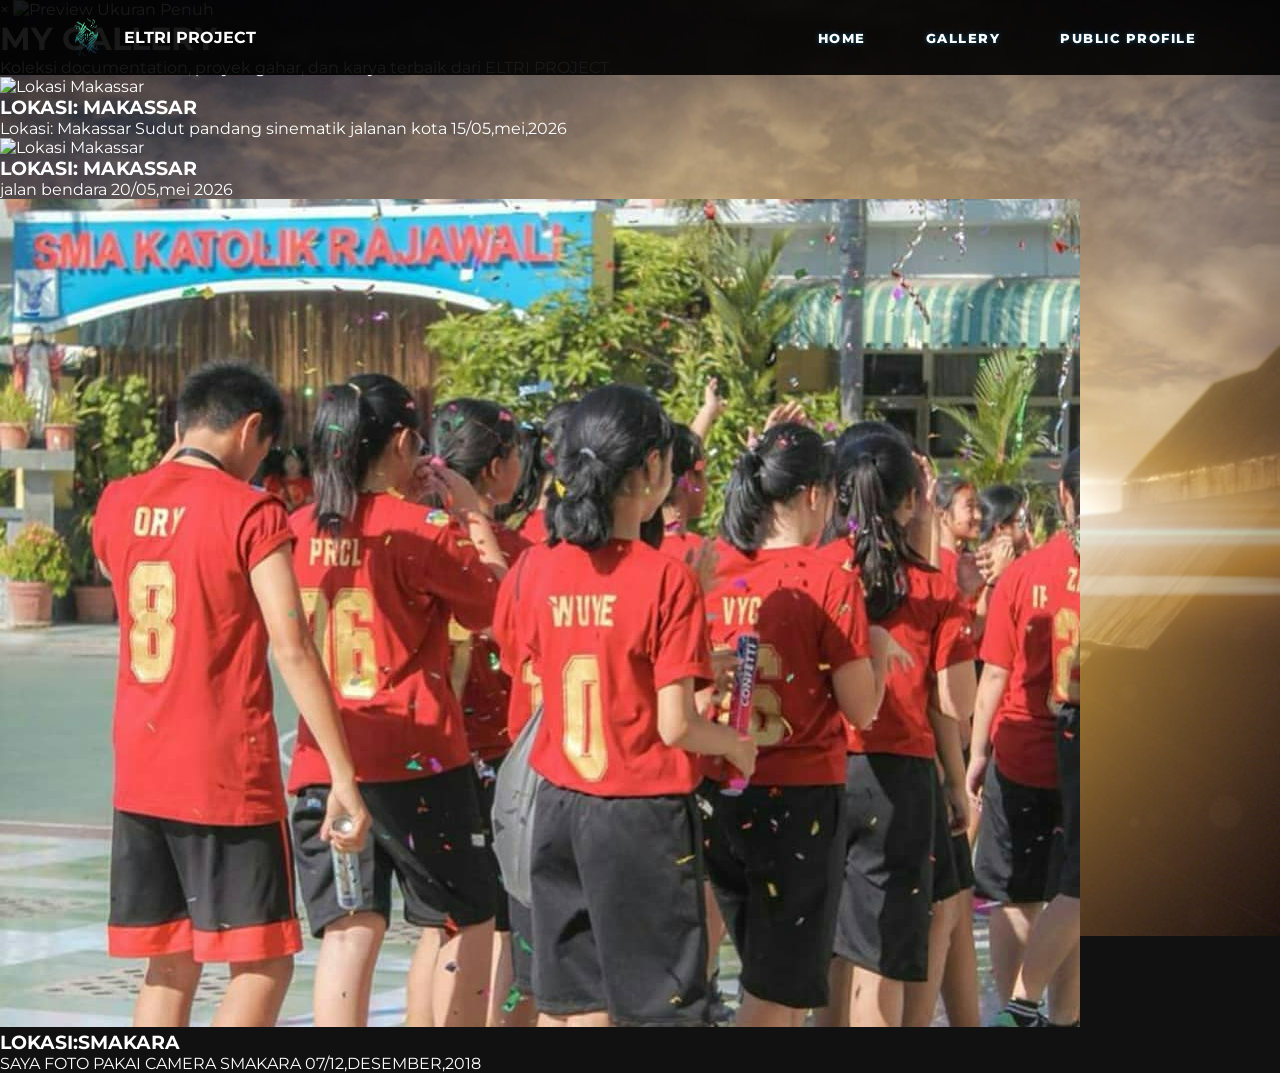
==== commit 5f071a49: "Add files via upload" ====
--- a/gallery.html
+++ b/gallery.html
@@ -1,44 +1,113 @@
-<!DOCTYPE html>
-<html lang="id">
-<head>
-    <meta charset="UTF-8">
-    <meta name="viewport" content="width=device-width, initial-scale=1.0">
-    <title>Gallery - ELTRI PROJECT</title>
-    <link rel="icon" type="image/png" href="assests/images/logo.png">
-    <link href="https://fonts.googleapis.com/css2?family=Montserrat:wght@400;600;800;900&display=swap" rel="stylesheet">
-    <link rel="stylesheet" href="https://cdnjs.cloudflare.com/ajax/libs/font-awesome/6.0.0/css/all.min.css">
-    <link rel="stylesheet" href="css/style.css">
-    <link rel="stylesheet" href="css/Gallery.css">
-</head>
-<body>
-
-    <div id="root"></div>
-
-    <script src="js/Gallery.js"></script>
-
-    <script>
-        // 1. ANTI KLIK KANAN: Mengunci menu klik kanan browser
-        document.addEventListener('contextmenu', function(e) {
-            e.preventDefault();
-            alert('Sistem keamanan Anti-Error! Dilarang mencuri kodingan ELTRI PROJECT!');
-        });
-
-        // 2. ANTI BLOCK TEKS: Orang gak bisa seret/blokir teks sembarangan
-        document.addEventListener('selectstart', function(e) {
-            e.preventDefault();
-        });
-
-        // 3. ANTI INSPECT ELEMENT: Mengunci F12, Ctrl+Shift+I, Ctrl+Shift+C, dan Ctrl+U
-        document.addEventListener('keydown', function(e) {
-            if (e.key === "F12" || 
-                (e.ctrlKey && e.shiftKey && e.key === "I") || 
-                (e.ctrlKey && e.shiftKey && e.key === "C") || 
-                (e.ctrlKey && e.key === "U")) {
-                e.preventDefault();
-                alert('Fitur Inspect Element Dikunci, Bang! 🦾🛡️');
-            }
-        });
-    </script>
-
-</body>
+<!DOCTYPE html>
+<html lang="id">
+<head>
+    <meta charset="UTF-8">
+    <meta name="viewport" content="width=device-width, initial-scale=1.0">
+    <title>Gallery - ELTRI PROJECT</title>
+    <link rel="icon" type="image/png" href="assests/images/logo.png">
+    <link href="https://fonts.googleapis.com/css2?family=Montserrat:wght@400;600;800;900&display=swap" rel="stylesheet">
+    <link rel="stylesheet" href="https://cdnjs.cloudflare.com/ajax/libs/font-awesome/6.0.0/css/all.min.css">
+    <link rel="stylesheet" href="style.css">
+    <link rel="stylesheet" href="Gallery.css">
+</head>
+<body>
+
+    <div id="galleryModal" class="modal-lightbox" onclick="closeModal()">
+        <span class="close-btn" onclick="closeModal(); event.stopPropagation();">&times;</span>
+        <img class="modal-content" id="imgFull" alt="Preview Ukuran Penuh">
+    </div>
+
+    <nav class="container-navbar">
+        <div class="nav-left">
+            <a href="index.html" class="logo-link">
+                <img src="logo.png" class="logo" alt="Logo"> 
+                <span class="brand-text">ELTRI PROJECT</span>
+            </a>
+        </div>
+
+        <div class="nav-right">
+            <ul class="ul-navbar" id="nav-links">
+                <li><a href="index.html" class="menu-item-btn btn-gahar"><i class="fas fa-home"></i> HOME</a></li>
+                <li class="mobile-only"><a href="gallery.html" class="menu-item-btn active-btn btn-gahar"><i class="fas fa-images"></i> GALLERY</a></li>
+                <li><a href="Proyek.html" class="menu-item-btn btn-public btn-gahar"><i class="fas fa-user"></i> PUBLIC PROFILE</a></li>
+            </ul>
+            
+            <div class="menu-toggle" id="mobile-menu" onclick="toggleMenu(); event.stopPropagation();">
+                <span></span>
+                <span></span>
+                <span></span>
+            </div>
+        </div>
+    </nav>
+
+    <main class="gallery-container">
+
+        <header class="gallery-header">
+            <h1>MY <span>GALLERY</span></h1>
+            <p>Koleksi documentation, proyek gahar, dan karya terbaik dari ELTRI PROJECT.</p>
+        </header>
+
+        <section class="gallery-grid">
+            
+            <div class="gallery-card">
+                <div class="card-img-wrapper">
+                    <img src="mkssr.jpg" alt="Lokasi Makassar" onclick="openModal(this.src)">
+                </div>
+                <div class="card-info">
+                    <h3>LOKASI: MAKASSAR</h3>
+                    <p>Lokasi: Makassar Sudut pandang sinematik jalanan kota 15/05,mei,2026</p>
+                </div>
+            </div>
+
+            <div class="gallery-card">
+                <div class="card-img-wrapper">
+                    <img src="foto2.jpg" alt="Lokasi Makassar" onclick="openModal(this.src)">
+                </div>
+                <div class="card-info">
+                    <h3>LOKASI: MAKASSAR</h3>
+                    <p>jalan bendara 20/05,mei 2026</p>
+                </div>
+            </div>
+
+            <div class="gallery-card">
+                <div class="card-img-wrapper">
+                    <img src="smakara.jpg" alt="SMAKARA" onclick="openModal(this.src)">
+                </div>
+                <div class="card-info">
+                    <h3>LOKASI:SMAKARA</h3>
+                    <p>SAYA FOTO PAKAI CAMERA SMAKARA 07/12,DESEMBER,2018</p>
+                </div>
+            </div>
+
+</section>
+
+    </main>
+
+    <script>
+        // 1. ANTI KLIK KANAN: Mengunci menu klik kanan browser
+        document.addEventListener('contextmenu', function(e) {
+            e.preventDefault();
+            alert('Sistem keamanan Anti-Error! Dilarang mencuri kodingan ELTRI PROJECT!');
+        });
+
+        // 2. ANTI BLOCK TEKS: Orang gak bisa seret/blokir teks sembarangan
+        document.addEventListener('selectstart', function(e) {
+            e.preventDefault();
+        });
+
+        // 3. ANTI INSPECT ELEMENT: Mengunci F12, Ctrl+Shift+I, Ctrl+Shift+C, dan Ctrl+U
+        document.addEventListener('keydown', function(e) {
+            if (e.key === "F12" || 
+                (e.ctrlKey && e.shiftKey && e.key === "I") || 
+                (e.ctrlKey && e.shiftKey && e.key === "C") || 
+                (e.ctrlKey && e.key === "U")) {
+                e.preventDefault();
+                alert('Fitur Inspect Element Dikunci, Bang! 🦾🛡️');
+            }
+        });
+    </script>
+
+<script src="js/script.js"></script>
+</body>
+
 </html>
--- a/style.css
+++ b/style.css
@@ -0,0 +1,614 @@
+/* ==========================================================================
+   1. GLOBAL RESET
+   ========================================================================== */
+* {
+    margin: 0;
+    padding: 0;
+    box-sizing: border-box;
+    -webkit-tap-highlight-color: transparent;
+}
+
+body {
+    background: #111111 url('MALAIKAT.jpg') no-repeat center center fixed !important; /* MUNDUR KELUAR FOLDER CSS */
+    background-size: cover !important;
+    color: #ffffff !important;
+    font-family: 'Montserrat', sans-serif;
+    overflow-x: hidden;
+    width: 100%;
+}
+.hero-content h1 {
+    font-size: 45px;
+    font-weight: 900;
+    letter-spacing: 3px;
+    color: #ffffff !important;
+    text-transform: uppercase;
+    text-shadow: 0px 4px 30px rgba(0, 0, 0, 0.9), 0px 0px 10px rgba(0, 0, 0, 0.5);
+}
+
+/* --- KONFIGURASI NAVBAR FINAL --- */
+/* --- NAVBAR LAPTOP --- */
+.container-navbar {
+    background: rgba(0, 0, 0, 0.9);
+    padding: 10px 5%;
+    display: flex;
+    justify-content: space-between;
+    align-items: center;
+    position: fixed;
+    width: 100%; top: 0; left: 0;
+    z-index: 10000;
+    height: 75px;
+}
+
+.menu-home {
+    display: none;
+}
+
+.menu-PUBLIC-PROFILE-ELTRI {
+    display: none;
+}
+
+.menu-toggle {
+    display: none; 
+    flex-direction: column;
+    gap: 5px;
+    cursor: pointer;
+    z-index: 10001; 
+    transition: 0.3s;
+}
+
+.menu-toggle span {
+    display: block;
+    width: 30px;
+    height: 3px;
+    background: white;
+    border-radius: 5px;
+    transition: 0.4s cubic-bezier(0.68, -0.6, 0.32, 1.6);
+}
+
+.menu-toggle.is-active span:nth-child(1) {
+    transform: translateY(8px) rotate(45deg);
+}
+
+.menu-toggle.is-active span:nth-child(2) {
+    opacity: 0; 
+}
+
+.menu-toggle.is-active span:nth-child(3) {
+    transform: translateY(-8px) rotate(-45deg);
+}
+
+@media screen and (max-width: 768px) {
+    .menu-toggle { display: flex; }
+}
+
+.logo-link { display: flex; align-items: center; gap: 15px; text-decoration: none; color: white; }
+.logo { width: 45px !important; height: 45px !important; }
+.brand-text { font-weight: bold; text-transform: uppercase; }
+
+@media screen and (min-width: 769px) {
+    .nav-home { display: none !important; } 
+    
+    .ul-navbar {
+        display: flex;
+        list-style: none;
+        gap: 30px;
+    }
+
+    .menu-item-btn {
+        text-decoration: none;
+        color: white !important;
+        font-weight: 700;
+        background: none !important;
+        border: none !important;
+    }
+    
+    .menu-item-btn i { display: none; }
+    .menu-toggle { display: none; }
+}
+
+/* --- TAMPILAN HP (Android Sidebar) --- */
+@media screen and (max-width: 768px) {
+    .container-navbar {
+        padding: 10px 20px;
+        height: 70px;
+    }
+
+    .menu-toggle {
+        display: flex;
+        flex-direction: column;
+        gap: 5px;
+        z-index: 10001;
+    }
+
+    .menu-toggle.is-active span:nth-child(1) { transform: translateY(8px) rotate(45deg); }
+    .menu-toggle.is-active span:nth-child(2) { opacity: 0; }
+    .menu-toggle.is-active span:nth-child(3) { transform: translateY(-8px) rotate(-45deg); }
+
+    .ul-navbar {
+        position: fixed;
+        top: 0; right: -100%;
+        width: 300px; height: 100vh;
+        background: #0f0f0f;
+        display: flex;
+        flex-direction: column;
+        justify-content: flex-start; 
+        padding-top: 100px; 
+        align-items: center;
+        gap: 15px;
+        transition: 0.5s ease;
+        border-top-left-radius: 40px;
+        border-bottom-left-radius: 40px;
+        list-style: none;
+    }
+
+    .ul-navbar.active { right: 0; }
+
+    .menu-item-btn {
+        display: flex;
+        align-items: center;
+        gap: 15px;
+        background: rgba(255, 255, 255, 0.05);
+        padding: 15px 25px;
+        width: 260px;
+        border-radius: 50px;
+        color: white !important;
+        text-decoration: none;
+        font-size: 14px;
+    }
+
+    .active-btn { background: #0061f2 !important; }
+}
+
+/* --- HERO SECTION FIXED --- */
+.hero {
+    height: 100vh;
+    background: linear-gradient(rgba(0,0,0,0.4), rgba(0,0,0,0.4)), url("malaikat.jpg") no-repeat center center;
+    background-size: cover; 
+    background-position: center;
+    display: flex; 
+    justify-content: center; 
+    align-items: center;
+    color: white; 
+    text-align: center;
+}
+.hero h1 { font-size: 50px; text-shadow: 0 4px 20px rgba(0,0,0,0.8); }
+
+/* --- KTP CARD --- */
+.ktp-card {
+    width: 500px; margin: 50px auto; border-radius: 15px;
+    position: relative; overflow: hidden; background: url('ktpp.png') center/cover;
+    color: white; box-shadow: 0 10px 30px rgba(0,0,0,0.5);
+}
+.ktp-card::before { content: ""; position: absolute; inset: 0; background: rgba(0,0,0,0.5); z-index: 1; }
+.content { position: relative; z-index: 2; padding: 20px; }
+
+@media screen and (min-width: 769px) {
+    .ul-navbar {
+        display: flex;
+        gap: 20px;
+    }
+    
+    .menu-item-btn {
+        background: none !important;
+        border: none !important;
+        padding: 0 !important;
+    }
+    .menu-item-btn i { display: none; }
+}
+
+@media screen and (max-width: 768px) {
+    .menu-home {
+        display: block; 
+    }
+    
+    .menu-item-btn {
+        display: flex;
+        align-items: center;
+        gap: 15px;
+        background: rgba(255, 255, 255, 0.05);
+        padding: 15px 25px;
+        width: 250px;
+        border-radius: 50px;
+    }
+}
+.menu-toggle span {
+    transition: 0.4s;
+    border-radius: 10px;
+}
+
+.profile-section {
+    background-color: #ffffff; 
+    padding: 60px 10%;
+    color: #1d1c1c;
+}
+
+.container-flex {
+    display: flex;
+    align-items: center;
+    gap: 50px;
+    flex-wrap: wrap;
+}
+
+.image-wrapper {
+    position: relative; 
+    display: inline-block;
+}
+
+.img-main {
+    width: 100%;
+    max-width: 400px;
+    border-radius: 15px;
+    display: block;
+}
+
+.floating-logo {
+    position: absolute;
+    bottom: -15px; 
+    right: -15px;  
+    width: 100px;  
+    z-index: 10;
+    filter: drop-shadow(0 0 10px rgba(0, 255, 200, 0.5));
+}
+
+.floating-logo img {
+    width: 100%;
+    background: transparent !important;
+}
+.img-small-box {
+    position: absolute;
+    bottom: -30px;
+    right: -20px;
+    width: 150px;
+    z-index: 5;
+}
+
+.img-logo {
+    width: 100%;
+}
+
+.text-wrapper {
+    flex: 1;
+    min-width: 300px;
+}
+
+.label-eltri {
+    color: #ffaa00;
+    font-weight: bold;
+    letter-spacing: 2px;
+}
+
+.name-title {
+    font-size: 35px;
+    margin: 10px 0;
+    font-family: 'Montserrat', sans-serif;
+}
+
+.visi-text {
+    font-family: 'Playfair Display', Georgia, serif;
+    font-size: 24px;
+    font-style: italic; 
+    font-weight: 700;
+    color: #d4af37; 
+    text-shadow: 1px 1px 2px rgba(0, 0, 0, 0.1);
+    margin-top: 5px;
+}
+
+/* --- HERO ABOUT FIXED --- */
+.hero-about {
+    background: linear-gradient(rgba(12, 12, 12, 0.85), rgba(12, 12, 12, 0.92)), 
+                url('malaikat.jpg') no-repeat center center fixed;
+    background-size: cover;
+    min-height: 100vh;
+    display: flex;
+    justify-content: center;
+    align-items: center;
+    width: 100%;
+    padding: 100px 0 40px 0;
+}
+
+.public-profile {
+    width: 100%;
+    display: flex;
+    justify-content: center;
+    align-items: center;
+}
+
+.profile-container {
+    background: #ffffff !important;
+    display: flex;
+    flex-direction: row; 
+    width: 60%;
+    max-width: 1000px;
+    margin: 50px auto !important;
+    border-radius: 15px;
+    overflow: hidden;
+    box-shadow: 0 15px 35px rgba(0,0,0,0.3);
+}
+
+.side-bar {
+    background: #d1d1d1 !important;
+    width: 35%;
+    padding: 40px 25px;
+}
+
+.photo-frame img {
+    width: 100%;
+    max-width: 100%;
+    border-radius: 5px;
+    box-shadow: 0 5px 15px rgba(0,0,0,0.1);
+}
+
+.side-content {
+    font-family: 'Montserrat', sans-serif;
+    color: #333333;
+}
+
+.side-content h3 {
+    font-size: 20px;
+    font-weight: 800;
+    color: #0088cc;
+    letter-spacing: 1.5px;
+    border-bottom: 2px solid #0088cc;
+    padding-bottom: 5px;
+    margin-top: 25px;
+    margin-bottom: 12px;
+    text-transform: uppercase;
+}
+
+.side-content p {
+    font-size: 16px;
+    font-weight: 500;
+    color: #2c3e50;
+    line-height: 1.8;
+    margin-bottom: 15px;
+    letter-spacing: 0.3px;
+}
+
+.main-content {
+    width: 65%;
+    padding: 50px;
+    color: #333333;
+    background: #ffffff !important;
+}
+
+.profile-name {
+    font-size: 32px;
+    font-weight: 700;
+    letter-spacing: 2px;
+    margin: 0;
+    color: #ff8800;
+    text-transform: uppercase;
+}
+
+.line-gold {
+    border: none;
+    height: 2px;
+    background: #ff8800;
+    margin: 15px 0 30px;
+}
+
+.info-section h2 {
+    font-size: 16px;
+    border-bottom: 1px solid #ccc;
+    padding-bottom: 5px;
+    margin-bottom: 15px;
+    color: #ff8800;
+    text-transform: uppercase;
+}
+
+.item {
+    display: flex;
+    justify-content: space-between;
+    align-items: center;
+    font-size: 14px;
+    margin-bottom: 20px;
+}
+
+.achievement-list {
+    padding-left: 20px;
+    font-size: 14px;
+}
+
+.achievement-list li {
+    margin-bottom: 10px;
+}
+
+@media screen and (max-width: 768px) {
+    .hero-about {
+        background-attachment: scroll !important; 
+        padding: 80px 10px 40px 10px !important;
+    }
+
+    .profile-container {
+        flex-direction: column !important; 
+        width: 95% !important;
+        max-width: 100vw;
+        margin: 10px auto !important;
+        border-radius: 15px;
+    }
+
+    .side-bar {
+        width: 100% !important;
+        padding: 30px 20px !important;
+        text-align: center;
+    }
+
+    .photo-frame img {
+        max-width: 200px !important; 
+        margin: 0 auto;
+    }
+
+    .main-content {
+        width: 100% !important;
+        padding: 30px 20px !important;
+        box-sizing: border-box;
+    }
+
+    .profile-name {
+        font-size: 26px !important;
+        text-align: center;
+    }
+
+    .info-section h2 {
+        text-align: center;
+    }
+
+    .side-content p, .main-content p {
+        font-size: 15px !important;
+        line-height: 1.6;
+        text-align: justify;
+    }
+
+    .item {
+        display: block !important; 
+        margin-bottom: 20px;
+        padding-bottom: 8px;
+        border-bottom: 1px dashed #eee;
+    }
+
+    .item strong {
+        display: block;
+        width: 100%;
+        font-size: 16px !important;
+        margin-bottom: 4px;
+    }
+
+    .item span {
+        display: block;
+        font-size: 14px !important;
+        color: #666666;
+        text-align: left;
+    }
+}
+
+.main-footer {
+    text-align: center;
+    padding: 30px;
+    background: #111111 !important; 
+    color: #ffffff !important;
+    font-size: 13px;
+    width: 100%;
+    position: relative;
+    clear: both; 
+    border-top: 1px solid rgba(255, 255, 255, 0.1);
+}
+
+.social-footer {
+    background-color: #111 !important;
+    padding: 10px 0 30px 0; 
+    text-align: center;
+    width: 100%;
+    border-top: 1px solid rgba(255, 255, 255, 0.03);
+}
+
+.social-footer h3 {
+    margin-top: 0;
+    margin-bottom: 20px;
+    font-family: 'Yellowtail', cursive; 
+    color: #ff8c00;
+    font-size: 28px;
+    letter-spacing: 1px;
+}
+
+.social-icons {
+    display: flex;
+    justify-content: center;
+    align-items: center;
+    gap: 15px; 
+}
+
+.social-icons a {
+    display: inline-flex;
+    align-items: center;
+    justify-content: center;
+    width: 48px;
+    height: 48px;
+    border-radius: 50%; 
+    text-decoration: none;
+    transition: all 0.3s cubic-bezier(0.25, 0.8, 0.25, 1);
+    border: 1px solid rgba(255, 255, 255, 0.08);
+    -webkit-tap-highlight-color: transparent;
+}
+
+.social-icons a i {
+    color: #ffffff !important; 
+    font-size: 24px !important; 
+    transition: all 0.3s ease;
+}
+
+.social-icons a.instagram { 
+    background-color: #e4405f !important; 
+}
+.social-icons a.instagram:hover {
+    background: linear-gradient(45deg, #f09433, #e6683c, #dc2743, #cc2366, #bc1888) !important; 
+    box-shadow: 0 0 20px rgba(228, 64, 95, 0.6);
+    transform: translateY(-4px) scale(1.05);
+}
+
+.social-icons a.x-logo {
+    background-color: #000000 !important; 
+    border: 1px solid rgba(255, 255, 255, 0.2);
+}
+.social-icons a.x-logo:hover {
+    background-color: #ffffff !important; 
+    box-shadow: 0 0 20px rgba(255, 255, 255, 0.6);
+    border-color: #ffffff !important;
+    transform: translateY(-4px) scale(1.05);
+}
+.social-icons a.x-logo:hover i {
+    color: #000000 !important;
+}
+
+.social-icons a.x-logo .svg-x {
+    width: 22px; 
+    height: 22px;
+    fill: #ffffff; 
+    transition: all 0.3s ease;
+}
+
+.social-icons a.x-logo:hover .svg-x {
+    fill: #000000;
+}
+
+.icon {
+    width: 40px;
+    height: 40px;
+    border-radius: 50%; 
+    display: flex;
+    align-items: center;
+    justify-content: center;
+    color: white;
+    text-decoration: none;
+    font-size: 20px;
+    transition: 0.3s;
+}
+
+.instagram { 
+    background-color: #e4405f; 
+}
+
+.instagram i {
+    color: white !important; 
+    font-size: 24px; 
+}
+
+.btn-gahar {
+    font-family: 'Montserrat', sans-serif !important;
+    font-weight: 800 !important;
+    font-size: 13px !important;
+    letter-spacing: 1.5px; 
+    color: #ffffff !important;
+    padding: 8px 20px !important;
+    border: 2px solid #0088cc; 
+    border-radius: 50px; 
+    background: transparent;
+    transition: all 0.3s ease;
+    text-shadow: 0 0 5px rgba(0, 136, 204, 0.5);
+}
+
+.btn-gahar:hover {
+    background: #0088cc; 
+    color: #2881f5 !important;
+    box-shadow: 0 0 20px rgba(0, 136, 204, 0.8); 
+    transform: translateY(-2px); 
+}
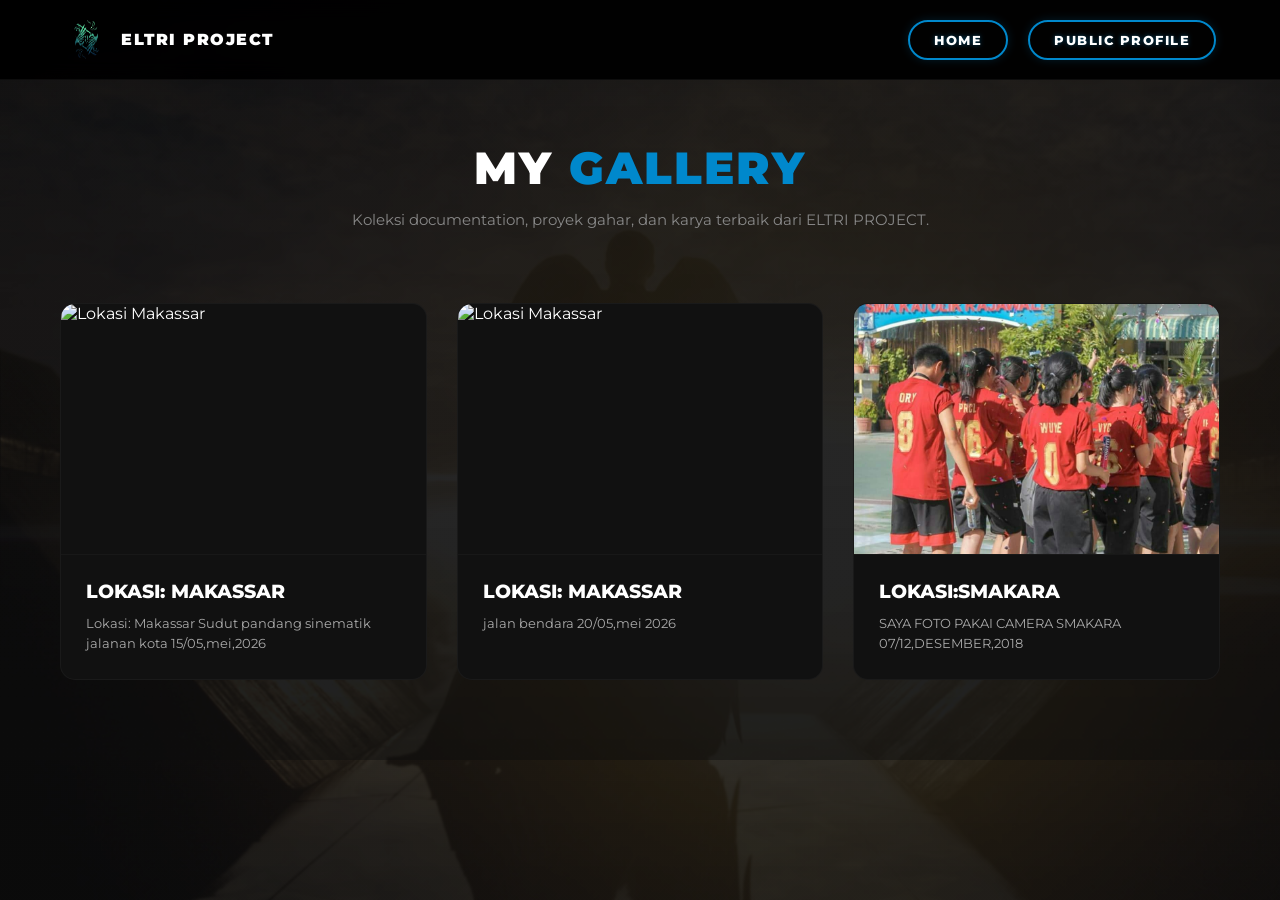
==== commit de77a625: "Add files via upload" ====
--- a/gallery.html
+++ b/gallery.html
@@ -8,7 +8,7 @@
     <link href="https://fonts.googleapis.com/css2?family=Montserrat:wght@400;600;800;900&display=swap" rel="stylesheet">
     <link rel="stylesheet" href="https://cdnjs.cloudflare.com/ajax/libs/font-awesome/6.0.0/css/all.min.css">
     <link rel="stylesheet" href="style.css">
-    <link rel="stylesheet" href="Gallery.css">
+    <link rel="stylesheet" href="gallery.css">
 </head>
 <body>
 
--- a/gallery.css
+++ b/gallery.css
@@ -0,0 +1,266 @@
+/* ==========================================================================
+   1. RESET GLOBAL & BASE STYLE 
+   ========================================================================== */
+* {
+    margin: 0;
+    padding: 0;
+    box-sizing: border-box;
+}
+
+body {
+    /* FIX MASTER: Menggabungkan gradasi gelap transparan dengan background MALAIKAT.jpg */
+    background: linear-gradient(rgba(12, 12, 12, 0.85), rgba(12, 12, 12, 0.92)), 
+                url('MALAIKAT.jpg') no-repeat center center fixed !important;
+    background-size: cover !important; 
+    color: #ffffff !important; /* Memaksa semua teks default jadi putih murni */
+    font-family: 'Montserrat', sans-serif;
+    overflow-x: hidden;
+    width: 100%;
+}
+
+/* ==========================================================================
+   2. NAVBAR STRUCTURE (DESKTOP & MOBILE INTEGRATED)
+   ========================================================================== */
+.container-navbar {
+    background: rgba(0, 0, 0, 0.95);
+    backdrop-filter: blur(10px);
+    display: flex;
+    justify-content: space-between;
+    align-items: center;
+    padding: 0 5%;
+    height: 80px;
+    position: fixed;
+    top: 0; left: 0; width: 100%;
+    z-index: 100000;
+    border-bottom: 1px solid rgba(255, 255, 255, 0.05);
+}
+
+.nav-left {
+    display: flex;
+    align-items: center;
+    z-index: 100002;
+}
+
+.logo-link {
+    display: flex;
+    align-items: center;
+    gap: 12px;
+    text-decoration: none;
+}
+
+.logo {
+    width: 45px !important;
+    height: 45px !important;
+}
+
+.brand-text {
+    color: white;
+    font-weight: 900;
+    text-transform: uppercase;
+    letter-spacing: 1.5px;
+}
+
+.nav-right {
+    display: flex;
+    align-items: center;
+}
+
+/* ==========================================================================
+   3. TOMBOL GAHAR KAPSUL BIRU (BERLAKU LAPTOP & HP)
+   ========================================================================== */
+.ul-navbar .btn-gahar, .menu-item-btn.btn-gahar {
+    font-family: 'Montserrat', sans-serif !important;
+    font-weight: 800 !important;
+    font-size: 13px !important;
+    letter-spacing: 1.5px !important;
+    color: #ffffff !important;
+    padding: 10px 24px !important;
+    border: 2px solid #0088cc !important;
+    border-radius: 50px !important;
+    background: transparent !important;
+    text-decoration: none !important;
+    display: inline-flex !important;
+    align-items: center !important;
+    gap: 12px !important;
+    transition: all 0.3s ease !important;
+    text-shadow: 0 0 5px rgba(0, 136, 204, 0.5) !important;
+    box-shadow: 0 0 10px rgba(0, 136, 204, 0.2) !important;
+}
+
+.ul-navbar .btn-gahar i, .menu-item-btn.btn-gahar i {
+    color: #ffffff !important;
+}
+
+.ul-navbar .btn-gahar:hover, .menu-item-btn.btn-gahar:hover,
+.ul-navbar .btn-gahar:active, .menu-item-btn.btn-gahar:active {
+    background: #0088cc !important;
+    color: #ffffff !important;
+    box-shadow: 0 0 25px rgba(0, 136, 204, 0.9) !important;
+    transform: scale(1.03) translateY(-2px) !important;
+}
+
+/* ==========================================================================
+   4. LAPTOP & DESKTOP VIEW BREAKPOINT (MIN-WIDTH: 769px)
+   ========================================================================== */
+@media screen and (min-width: 769px) {
+    .mobile-only, .menu-toggle {
+        display: none !important;
+    }
+
+    .ul-navbar {
+        display: flex !important;
+        list-style: none;
+        gap: 20px;
+        margin: 0;
+        padding: 0;
+    }
+}
+
+/* ==========================================================================
+   5. ANDROID & MOBILE VIEW BREAKPOINT (MAX-WIDTH: 768px)
+   ========================================================================== */
+@media screen and (max-width: 768px) {
+    .menu-toggle {
+        display: flex;
+        flex-direction: column;
+        gap: 5px;
+        cursor: pointer;
+        z-index: 100002;
+    }
+
+    .menu-toggle span {
+        width: 30px;
+        height: 3px;
+        background: white;
+        border-radius: 5px;
+        transition: 0.4s;
+    }
+
+    /* Animasi Hamburger ke bentuk X */
+    .menu-toggle.is-active span:nth-child(1) { transform: translateY(8px) rotate(45deg); }
+    .menu-toggle.is-active span:nth-child(2) { opacity: 0; }
+    .menu-toggle.is-active span:nth-child(3) { transform: translateY(-8px) rotate(-45deg); }
+
+    /* Tirai Sidebar HP */
+    .ul-navbar {
+        position: fixed;
+        top: 0; right: -100%;
+        width: 280px; height: 100vh;
+        background: #0f0f0f;
+        display: flex; flex-direction: column;
+        padding-top: 100px; align-items: center; gap: 20px;
+        transition: 0.4s ease;
+        border-top-left-radius: 30px;
+        list-style: none;
+        z-index: 100001;
+        box-shadow: -10px 0 30px rgba(0,0,0,0.5);
+    }
+
+    .ul-navbar.active { right: 0; }
+    .ul-navbar li { width: 100%; display: flex; justify-content: center; }
+
+    .ul-navbar .btn-gahar {
+        width: 230px !important;
+        justify-content: flex-start !important;
+        padding: 12px 20px !important;
+    }
+
+    /* Penanda Halaman Gallery Aktif di HP */
+    .ul-navbar .active-btn {
+        background: #0061f2 !important;
+        border-color: #0061f2 !important;
+        box-shadow: 0 4px 15px rgba(0, 97, 242, 0.4) !important;
+        text-shadow: none !important;
+    }
+}
+
+/* ==========================================================================
+   6. GALLERY CONTENT GRID STYLE
+   ========================================================================== */
+.gallery-container {
+    max-width: 1200px;
+    margin: 140px auto 80px auto;
+    padding: 0 20px;
+    opacity: 0;
+    animation: fadeInGallery 0.8s ease forwards;
+}
+
+@keyframes fadeInGallery { to { opacity: 1; } }
+
+.gallery-header { text-align: center; margin-bottom: 70px; }
+.gallery-header h1 { font-size: 45px; font-weight: 900; letter-spacing: 2px; margin-bottom: 12px; }
+.gallery-header h1 span { color: #0088cc; }
+.gallery-header p { color: #888; font-size: 15px; max-width: 650px; margin: 0 auto; line-height: 1.7; }
+
+.gallery-grid {
+    display: grid;
+    grid-template-columns: repeat(auto-fit, minmax(300px, 1fr));
+    gap: 30px;
+}
+
+.gallery-card {
+    background: #111;
+    border-radius: 15px;
+    overflow: hidden;
+    border: 1px solid rgba(255, 255, 255, 0.04);
+    transition: transform 0.4s cubic-bezier(0.165, 0.84, 0.44, 1), border-color 0.4s, box-shadow 0.4s;
+    position: relative;
+}
+
+.card-img-wrapper { width: 100%; height: 250px; overflow: hidden; position: relative; }
+.card-img-wrapper img { width: 100%; height: 100%; object-fit: cover; cursor: zoom-in; transition: transform 0.7s ease; }
+.card-info { padding: 25px; border-top: 1px solid rgba(255, 255, 255, 0.03); }
+.card-info h3 { font-size: 19px; font-weight: 800; margin-bottom: 10px; color: #fff; }
+.card-info p { font-size: 13px; color: #aaa; line-height: 1.6; }
+
+.gallery-card:hover {
+    transform: translateY(-10px);
+    border-color: rgba(0, 136, 204, 0.5);
+    box-shadow: 0 15px 40px rgba(0, 136, 204, 0.2);
+}
+.gallery-card:hover .card-img-wrapper img { transform: scale(1.1); }
+
+@media screen and (max-width: 768px) {
+    .gallery-header h1 { font-size: 32px; }
+    .gallery-grid { gap: 20px; }
+}
+
+/* ==========================================================================
+   7. LIGHTBOX MODAL FULL SCREEN STYLE
+   ========================================================================== */
+.modal-lightbox {
+    display: none; 
+    position: fixed; 
+    z-index: 200000;
+    left: 0; top: 0; width: 100%; height: 100%;
+    background-color: rgba(0, 0, 0, 0.95);
+    align-items: center; 
+    justify-content: center; 
+    cursor: zoom-out;
+    opacity: 0; 
+    transition: opacity 0.3s ease;
+}
+
+.modal-content {
+    max-width: 90%; 
+    max-height: 85vh; 
+    border-radius: 8px;
+    box-shadow: 0 0 30px rgba(0, 136, 204, 0.3);
+    transform: scale(0.7); 
+    transition: transform 0.3s ease; 
+    object-fit: contain;
+}
+
+.close-btn { 
+    position: absolute; 
+    top: 30px; right: 40px; 
+    color: #fff; 
+    font-size: 40px; 
+    font-weight: bold; 
+    cursor: pointer; 
+    transition: 0.3s; 
+}
+
+.close-btn:hover { color: #0088cc; }
+.modal-lightbox.show { display: flex; opacity: 1; }
+.modal-lightbox.show .modal-content { transform: scale(1); }
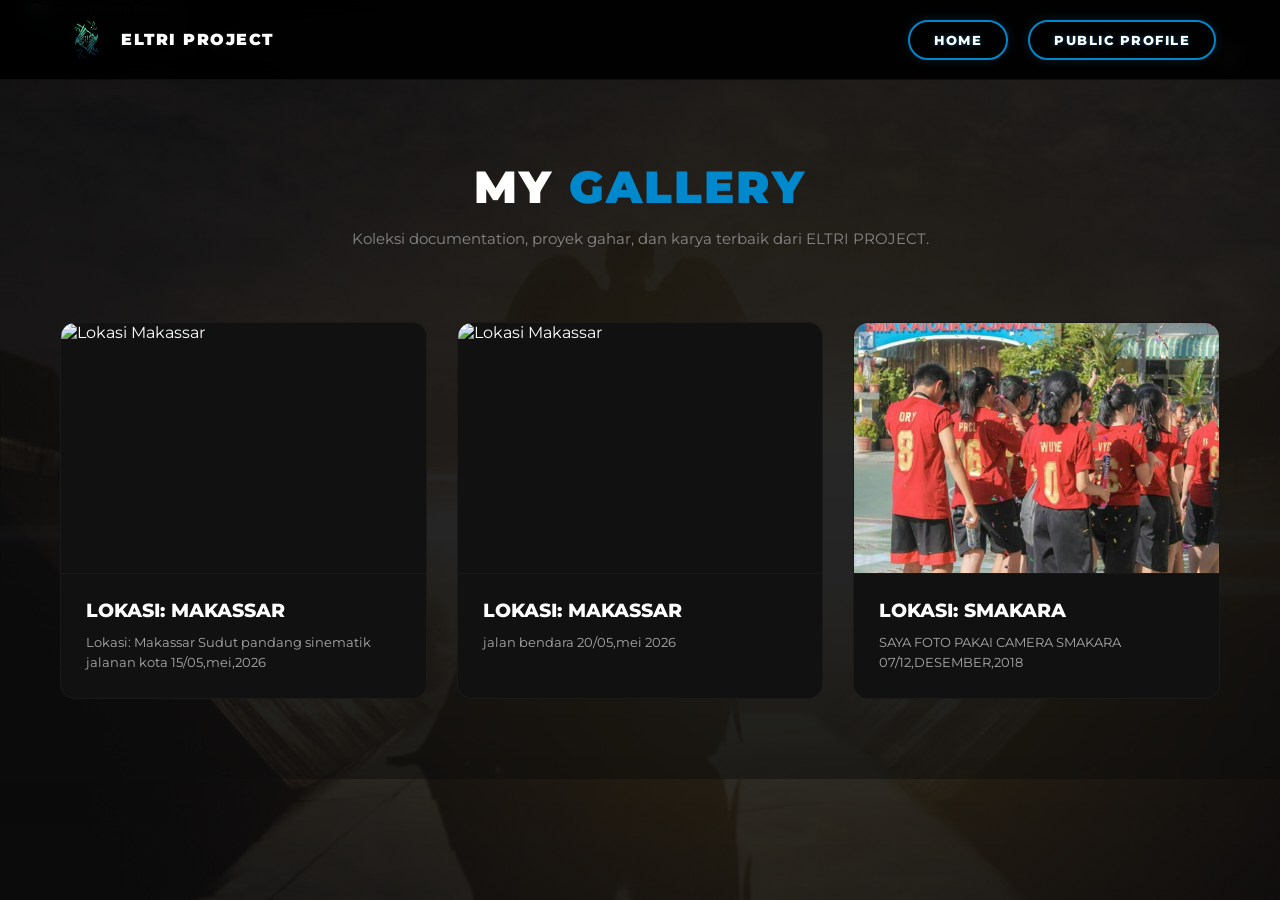
==== commit 9d5c6737: "Update gallery.html" ====
--- a/gallery.html
+++ b/gallery.html
@@ -4,7 +4,7 @@
     <meta charset="UTF-8">
     <meta name="viewport" content="width=device-width, initial-scale=1.0">
     <title>Gallery - ELTRI PROJECT</title>
-    <link rel="icon" type="image/png" href="assests/images/logo.png">
+    <link rel="icon" type="image/png" href="logo.png">
     <link href="https://fonts.googleapis.com/css2?family=Montserrat:wght@400;600;800;900&display=swap" rel="stylesheet">
     <link rel="stylesheet" href="https://cdnjs.cloudflare.com/ajax/libs/font-awesome/6.0.0/css/all.min.css">
     <link rel="stylesheet" href="style.css">
@@ -12,7 +12,7 @@
 </head>
 <body>
 
-    <div id="galleryModal" class="modal-lightbox" onclick="closeModal()">
+    <div id="galleryModal" class="custom-modal" onclick="closeModal()">
         <span class="close-btn" onclick="closeModal(); event.stopPropagation();">&times;</span>
         <img class="modal-content" id="imgFull" alt="Preview Ukuran Penuh">
     </div>
@@ -48,7 +48,7 @@
         </header>
 
         <section class="gallery-grid">
-            
+    
             <div class="gallery-card">
                 <div class="card-img-wrapper">
                     <img src="mkssr.jpg" alt="Lokasi Makassar" onclick="openModal(this.src)">
@@ -74,40 +74,48 @@
                     <img src="smakara.jpg" alt="SMAKARA" onclick="openModal(this.src)">
                 </div>
                 <div class="card-info">
-                    <h3>LOKASI:SMAKARA</h3>
+                    <h3>LOKASI: SMAKARA</h3>
                     <p>SAYA FOTO PAKAI CAMERA SMAKARA 07/12,DESEMBER,2018</p>
                 </div>
             </div>
 
-</section>
-
+        </section>
     </main>
 
     <script>
-        // 1. ANTI KLIK KANAN: Mengunci menu klik kanan browser
-        document.addEventListener('contextmenu', function(e) {
+    function openModal(imageSrc) {
+        var modal = document.getElementById("galleryModal");
+        var modalImg = document.getElementById("imgFull");
+        
+        modal.style.display = "flex"; // Memunculkan modal ke tengah layar
+        modalImg.src = imageSrc;      // Mengisi modal dengan gambar yang di-klik
+    }
+
+    function closeModal() {
+        var modal = document.getElementById("galleryModal");
+        modal.style.display = "none";  // Menyembunyikan modal kembali
+    }
+
+    // SECURITY SYSTEM (Proteksi Kode Tetap Aman Tanpa Rusak Fungsi Klik)
+    document.addEventListener('contextmenu', function(e) {
+        // Izinkan klik kanan jika yang di-klik adalah gambar gallery biar gak bentrok
+        if (e.target.tagName !== 'IMG') {
             e.preventDefault();
             alert('Sistem keamanan Anti-Error! Dilarang mencuri kodingan ELTRI PROJECT!');
-        });
+        }
+    });
 
-        // 2. ANTI BLOCK TEKS: Orang gak bisa seret/blokir teks sembarangan
-        document.addEventListener('selectstart', function(e) {
+    document.addEventListener('keydown', function(e) {
+        if (e.key === "F12" || 
+            (e.ctrlKey && e.shiftKey && e.key === "I") || 
+            (e.ctrlKey && e.shiftKey && e.key === "C") || 
+            (e.ctrlKey && e.key === "U")) {
             e.preventDefault();
-        });
-
-        // 3. ANTI INSPECT ELEMENT: Mengunci F12, Ctrl+Shift+I, Ctrl+Shift+C, dan Ctrl+U
-        document.addEventListener('keydown', function(e) {
-            if (e.key === "F12" || 
-                (e.ctrlKey && e.shiftKey && e.key === "I") || 
-                (e.ctrlKey && e.shiftKey && e.key === "C") || 
-                (e.ctrlKey && e.key === "U")) {
-                e.preventDefault();
-                alert('Fitur Inspect Element Dikunci, Bang! 🦾🛡️');
-            }
-        });
+            alert('Fitur Inspect Element Dikunci, Bang! 🦾🛡️');
+        }
+    });
     </script>
 
-<script src="js/script.js"></script>
+    <script src="script.js"></script>
 </body>
-
-</html>+</html>
--- a/style.css
+++ b/style.css
@@ -162,7 +162,7 @@
 /* --- HERO SECTION FIXED --- */
 .hero {
     height: 100vh;
-    background: linear-gradient(rgba(0,0,0,0.4), rgba(0,0,0,0.4)), url("malaikat.jpg") no-repeat center center;
+    background: linear-gradient(rgba(0,0,0,0.4), rgba(0,0,0,0.4)), url("MALAIKAT.jpg") no-repeat center center;
     background-size: cover; 
     background-position: center;
     display: flex; 
@@ -296,7 +296,7 @@
 /* --- HERO ABOUT FIXED --- */
 .hero-about {
     background: linear-gradient(rgba(12, 12, 12, 0.85), rgba(12, 12, 12, 0.92)), 
-                url('malaikat.jpg') no-repeat center center fixed;
+                url('MALAIKAT.jpg') no-repeat center center fixed;
     background-size: cover;
     min-height: 100vh;
     display: flex;
